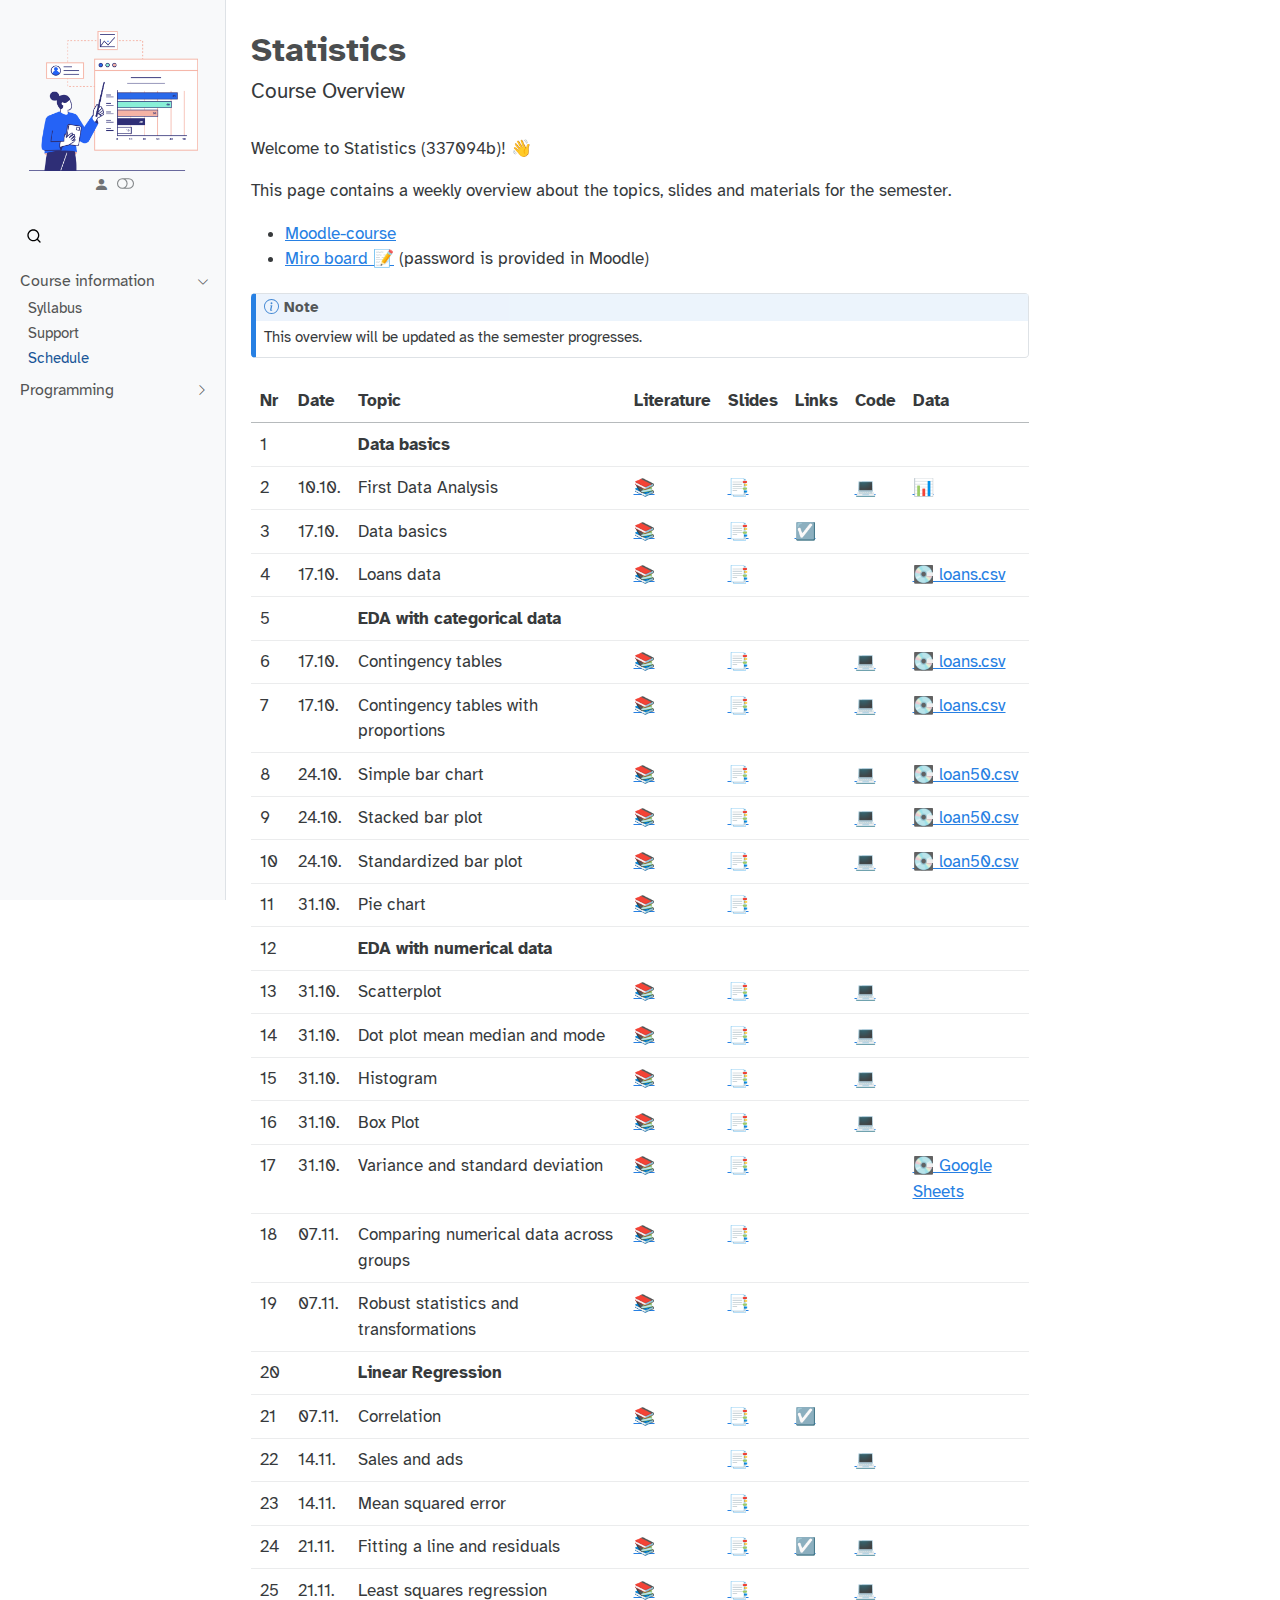
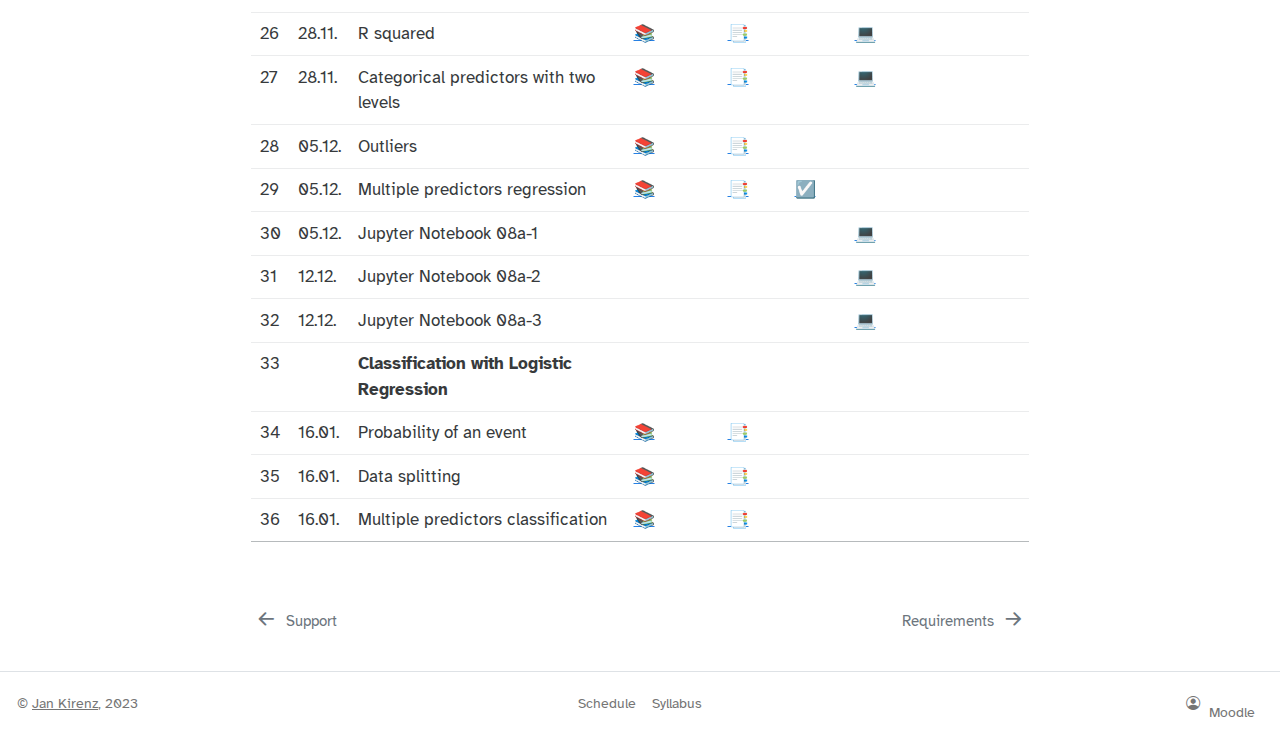
==== index.html @ 01ed4d34 "Built site for gh-pages" ====
<!DOCTYPE html>
<html xmlns="http://www.w3.org/1999/xhtml" lang="en" xml:lang="en"><head>

<meta charset="utf-8">
<meta name="generator" content="quarto-1.3.450">

<meta name="viewport" content="width=device-width, initial-scale=1.0, user-scalable=yes">


<title>Statistics</title>
<style>
code{white-space: pre-wrap;}
span.smallcaps{font-variant: small-caps;}
div.columns{display: flex; gap: min(4vw, 1.5em);}
div.column{flex: auto; overflow-x: auto;}
div.hanging-indent{margin-left: 1.5em; text-indent: -1.5em;}
ul.task-list{list-style: none;}
ul.task-list li input[type="checkbox"] {
  width: 0.8em;
  margin: 0 0.8em 0.2em -1em; /* quarto-specific, see https://github.com/quarto-dev/quarto-cli/issues/4556 */ 
  vertical-align: middle;
}
</style>


<script src="site_libs/quarto-nav/quarto-nav.js"></script>
<script src="site_libs/clipboard/clipboard.min.js"></script>
<script src="site_libs/quarto-search/autocomplete.umd.js"></script>
<script src="site_libs/quarto-search/fuse.min.js"></script>
<script src="site_libs/quarto-search/quarto-search.js"></script>
<meta name="quarto:offset" content="./">
<link href="./programming-requirements.html" rel="next">
<link href="./course-support.html" rel="prev">
<link href=".//images/logo.png" rel="icon" type="image/png">
<script src="site_libs/quarto-html/quarto.js"></script>
<script src="site_libs/quarto-html/popper.min.js"></script>
<script src="site_libs/quarto-html/tippy.umd.min.js"></script>
<script src="site_libs/quarto-html/anchor.min.js"></script>
<link href="site_libs/quarto-html/tippy.css" rel="stylesheet">
<link href="site_libs/quarto-html/quarto-syntax-highlighting.css" rel="stylesheet" class="quarto-color-scheme" id="quarto-text-highlighting-styles">
<link href="site_libs/quarto-html/quarto-syntax-highlighting-dark.css" rel="prefetch" class="quarto-color-scheme quarto-color-alternate" id="quarto-text-highlighting-styles">
<script src="site_libs/bootstrap/bootstrap.min.js"></script>
<link href="site_libs/bootstrap/bootstrap-icons.css" rel="stylesheet">
<link href="site_libs/bootstrap/bootstrap.min.css" rel="stylesheet" class="quarto-color-scheme" id="quarto-bootstrap" data-mode="light">
<link href="site_libs/bootstrap/bootstrap-dark.min.css" rel="prefetch" class="quarto-color-scheme quarto-color-alternate" id="quarto-bootstrap" data-mode="dark">
<script id="quarto-search-options" type="application/json">{
  "location": "sidebar",
  "copy-button": false,
  "collapse-after": 3,
  "panel-placement": "start",
  "type": "overlay",
  "limit": 20,
  "language": {
    "search-no-results-text": "No results",
    "search-matching-documents-text": "matching documents",
    "search-copy-link-title": "Copy link to search",
    "search-hide-matches-text": "Hide additional matches",
    "search-more-match-text": "more match in this document",
    "search-more-matches-text": "more matches in this document",
    "search-clear-button-title": "Clear",
    "search-detached-cancel-button-title": "Cancel",
    "search-submit-button-title": "Submit",
    "search-label": "Search"
  }
}</script>


<meta property="og:title" content="Statistics">
<meta property="og:description" content="Course Overview">
<meta property="og:site-name" content="Statistics">
</head>

<body class="nav-sidebar docked">

<div id="quarto-search-results"></div>
  <header id="quarto-header" class="headroom fixed-top">
  <nav class="quarto-secondary-nav">
    <div class="container-fluid d-flex">
      <button type="button" class="quarto-btn-toggle btn" data-bs-toggle="collapse" data-bs-target="#quarto-sidebar,#quarto-sidebar-glass" aria-controls="quarto-sidebar" aria-expanded="false" aria-label="Toggle sidebar navigation" onclick="if (window.quartoToggleHeadroom) { window.quartoToggleHeadroom(); }">
        <i class="bi bi-layout-text-sidebar-reverse"></i>
      </button>
      <nav class="quarto-page-breadcrumbs" aria-label="breadcrumb"><ol class="breadcrumb"><li class="breadcrumb-item"><a href="./course-syllabus.html">Course information</a></li><li class="breadcrumb-item"><a href="./index.html">Schedule</a></li></ol></nav>
      <a class="flex-grow-1" role="button" data-bs-toggle="collapse" data-bs-target="#quarto-sidebar,#quarto-sidebar-glass" aria-controls="quarto-sidebar" aria-expanded="false" aria-label="Toggle sidebar navigation" onclick="if (window.quartoToggleHeadroom) { window.quartoToggleHeadroom(); }">      
      </a>
      <button type="button" class="btn quarto-search-button" aria-label="" onclick="window.quartoOpenSearch();">
        <i class="bi bi-search"></i>
      </button>
    </div>
  </nav>
</header>
<!-- content -->
<div id="quarto-content" class="quarto-container page-columns page-rows-contents page-layout-article">
<!-- sidebar -->
  <nav id="quarto-sidebar" class="sidebar collapse collapse-horizontal sidebar-navigation docked overflow-auto">
    <div class="pt-lg-2 mt-2 text-center sidebar-header">
      <a href="./index.html" class="sidebar-logo-link">
      <img src="./images/logo.png" alt="" class="sidebar-logo py-0 d-lg-inline d-none">
      </a>
      <div class="sidebar-tools-main">
    <a href="https://moodle.hdm-stuttgart.de/course/view.php?id=2464" rel="" title="Moodle" class="quarto-navigation-tool px-1" aria-label="Moodle"><i class="bi bi-person-fill"></i></a>
  <a href="" class="quarto-color-scheme-toggle quarto-navigation-tool  px-1" onclick="window.quartoToggleColorScheme(); return false;" title="Toggle dark mode"><i class="bi"></i></a>
</div>
      </div>
        <div class="mt-2 flex-shrink-0 align-items-center">
        <div class="sidebar-search">
        <div id="quarto-search" class="" title="Search"></div>
        </div>
        </div>
    <div class="sidebar-menu-container"> 
    <ul class="list-unstyled mt-1">
        <li class="sidebar-item sidebar-item-section">
      <div class="sidebar-item-container"> 
            <a class="sidebar-item-text sidebar-link text-start" data-bs-toggle="collapse" data-bs-target="#quarto-sidebar-section-1" aria-expanded="true">
 <span class="menu-text">Course information</span></a>
          <a class="sidebar-item-toggle text-start" data-bs-toggle="collapse" data-bs-target="#quarto-sidebar-section-1" aria-expanded="true" aria-label="Toggle section">
            <i class="bi bi-chevron-right ms-2"></i>
          </a> 
      </div>
      <ul id="quarto-sidebar-section-1" class="collapse list-unstyled sidebar-section depth1 show">  
          <li class="sidebar-item">
  <div class="sidebar-item-container"> 
  <a href="./course-syllabus.html" class="sidebar-item-text sidebar-link">
 <span class="menu-text">Syllabus</span></a>
  </div>
</li>
          <li class="sidebar-item">
  <div class="sidebar-item-container"> 
  <a href="./course-support.html" class="sidebar-item-text sidebar-link">
 <span class="menu-text">Support</span></a>
  </div>
</li>
          <li class="sidebar-item">
  <div class="sidebar-item-container"> 
  <a href="./index.html" class="sidebar-item-text sidebar-link active">
 <span class="menu-text">Schedule</span></a>
  </div>
</li>
      </ul>
  </li>
        <li class="sidebar-item sidebar-item-section">
      <div class="sidebar-item-container"> 
            <a class="sidebar-item-text sidebar-link text-start collapsed" data-bs-toggle="collapse" data-bs-target="#quarto-sidebar-section-2" aria-expanded="false">
 <span class="menu-text">Programming</span></a>
          <a class="sidebar-item-toggle text-start collapsed" data-bs-toggle="collapse" data-bs-target="#quarto-sidebar-section-2" aria-expanded="false" aria-label="Toggle section">
            <i class="bi bi-chevron-right ms-2"></i>
          </a> 
      </div>
      <ul id="quarto-sidebar-section-2" class="collapse list-unstyled sidebar-section depth1 ">  
          <li class="sidebar-item">
  <div class="sidebar-item-container"> 
  <a href="./programming-requirements.html" class="sidebar-item-text sidebar-link">
 <span class="menu-text">Requirements</span></a>
  </div>
</li>
      </ul>
  </li>
    </ul>
    </div>
</nav>
<div id="quarto-sidebar-glass" data-bs-toggle="collapse" data-bs-target="#quarto-sidebar,#quarto-sidebar-glass"></div>
<!-- margin-sidebar -->
    <div id="quarto-margin-sidebar" class="sidebar margin-sidebar">
        
    </div>
<!-- main -->
<main class="content" id="quarto-document-content">

<header id="title-block-header" class="quarto-title-block default">
<div class="quarto-title">
<h1 class="title">Statistics</h1>
<p class="subtitle lead">Course Overview</p>
</div>



<div class="quarto-title-meta">

    
  
    
  </div>
  

</header>

<p>Welcome to Statistics (337094b)! 👋</p>
<p>This page contains a weekly overview about the topics, slides and materials for the semester.</p>
<ul>
<li><a href="https://moodle.hdm-stuttgart.de/course/view.php?id=2464#section-0">Moodle-course</a></li>
<li><a href="https://miro.com/app/board/uXjVNZs0T2Q=/">Miro board 📝</a> (password is provided in Moodle)</li>
</ul>
<div class="callout callout-style-default callout-note callout-titled">
<div class="callout-header d-flex align-content-center">
<div class="callout-icon-container">
<i class="callout-icon"></i>
</div>
<div class="callout-title-container flex-fill">
Note
</div>
</div>
<div class="callout-body-container callout-body">
<p>This overview will be updated as the semester progresses.</p>
</div>
</div>
<table class="table">
<thead>
<tr class="header">
<th>Nr</th>
<th>Date</th>
<th>Topic</th>
<th>Literature</th>
<th>Slides</th>
<th>Links</th>
<th>Code</th>
<th>Data</th>
</tr>
</thead>
<tbody>
<tr class="odd">
<td>1</td>
<td></td>
<td><strong>Data basics</strong></td>
<td></td>
<td></td>
<td></td>
<td></td>
<td></td>
</tr>
<tr class="even">
<td>2</td>
<td>10.10.</td>
<td>First Data Analysis</td>
<td><a href="https://openintro-ims.netlify.app/data-hello.html#case-study-stents-strokes">📚</a></td>
<td><a href="https://docs.google.com/presentation/d/1YXoCWZv37c3u_cMBc3o2_IG_atDlGdLhCwin_Rciwck/export/pdf">📑</a></td>
<td></td>
<td><a href="https://colab.research.google.com/github/kirenz/lab-ims/blob/main/ae/1_netflix.ipynb">💻</a></td>
<td><a href="https://docs.google.com/spreadsheets/d/1QO0UfC43YwJ0YIg5LWaYkVUX-qGh93wZZ6JLyHa3_bg/edit?usp=sharing">📊</a></td>
</tr>
<tr class="odd">
<td>3</td>
<td>17.10.</td>
<td>Data basics</td>
<td><a href="https://openintro-ims.netlify.app/data-hello.html#data-basics">📚</a></td>
<td><a href="https://docs.google.com/presentation/d/1IlR_HTTNE865xiT3GlXD5_RNZDMMtlbNKRftLXPPmsw/export/pdf">📑</a></td>
<td><a href="https://forms.gle/EJT7mcYgPi8drKgR9">☑️</a></td>
<td></td>
<td></td>
</tr>
<tr class="even">
<td>4</td>
<td>17.10.</td>
<td>Loans data</td>
<td><a href="https://openintro-ims.netlify.app/explore-categorical.html#explore-categorical">📚</a></td>
<td><a href="https://docs.google.com/presentation/d/1o0TVpTvndPA1J23CdTtEThYSekjudkGXuW9HiEA65yc/export/pdf">📑</a></td>
<td></td>
<td></td>
<td><a href="https://raw.githubusercontent.com/kirenz/datasets/master/loans.csv">💽 loans.csv</a></td>
</tr>
<tr class="odd">
<td>5</td>
<td></td>
<td><strong>EDA with categorical data</strong></td>
<td></td>
<td></td>
<td></td>
<td></td>
<td></td>
</tr>
<tr class="even">
<td>6</td>
<td>17.10.</td>
<td>Contingency tables</td>
<td><a href="https://openintro-ims.netlify.app/explore-categorical.html#contingency-tables-and-bar-plots">📚</a></td>
<td><a href="https://docs.google.com/presentation/d/1xIfx5wWjSi2ciGDo3OcYmjOYWzQZ5jWC-UwqioKKO6k/export/pdf">📑</a></td>
<td></td>
<td><a href="https://colab.research.google.com/github/kirenz/lab-altair/blob/main/ae/04-1-contingency-table.ipynb">💻</a></td>
<td><a href="https://raw.githubusercontent.com/kirenz/datasets/master/loans.csv">💽 loans.csv</a></td>
</tr>
<tr class="odd">
<td>7</td>
<td>17.10.</td>
<td>Contingency tables with proportions</td>
<td><a href="https://openintro-ims.netlify.app/explore-categorical.html#row-and-column-proportions">📚</a></td>
<td><a href="https://docs.google.com/presentation/d/1fY1jRrnluZg9MDei9hcdtCRmRXlUqCg6lonQVzkItPQ/export/pdf">📑</a></td>
<td></td>
<td><a href="https://colab.research.google.com/github/kirenz/lab-altair/blob/main/ae/04-3-row-column-proportions.ipynb">💻</a></td>
<td><a href="https://raw.githubusercontent.com/kirenz/datasets/master/loans.csv">💽 loans.csv</a></td>
</tr>
<tr class="even">
<td>8</td>
<td>24.10.</td>
<td>Simple bar chart</td>
<td><a href="https://openintro-ims.netlify.app/explore-categorical.html#contingency-tables-and-bar-plots">📚</a></td>
<td><a href="https://docs.google.com/presentation/d/1RpYvnIxE5QCK3-urCa76CHUvDqOKlFb7TdAn6XgYjew/export/pdf">📑</a></td>
<td></td>
<td><a href="https://colab.research.google.com/github/kirenz/lab-altair/blob/main/ae/04-1-bar-chart-altair.ipynb">💻</a></td>
<td><a href="https://raw.githubusercontent.com/kirenz/datasets/master/loan50.csv">💽 loan50.csv</a></td>
</tr>
<tr class="odd">
<td>9</td>
<td>24.10.</td>
<td>Stacked bar plot</td>
<td><a href="https://openintro-ims.netlify.app/explore-categorical.html#bar-plots-with-two-variables">📚</a></td>
<td><a href="https://docs.google.com/presentation/d/1TU5pqJqfgzcBRitDtSxjdRPhwl2TM9Rt3u3FHTPT020/export/pdf">📑</a></td>
<td></td>
<td><a href="https://colab.research.google.com/github/kirenz/lab-altair/blob/main/ae/04-2-stacked-bar-chart-altair.ipynb">💻</a></td>
<td><a href="https://raw.githubusercontent.com/kirenz/datasets/master/loan50.csv">💽 loan50.csv</a></td>
</tr>
<tr class="even">
<td>10</td>
<td>24.10.</td>
<td>Standardized bar plot</td>
<td><a href="https://openintro-ims.netlify.app/explore-categorical.html#bar-plots-with-two-variables">📚</a></td>
<td><a href="https://docs.google.com/presentation/d/1BV7XwkZLfTMe5acsDomL3pcSsNhatpswRa11XuzNuLQ/export/pdf">📑</a></td>
<td></td>
<td><a href="https://colab.research.google.com/github/kirenz/lab-altair/blob/main/ae/04-2-standardized-bar-chart-altair.ipynb">💻</a></td>
<td><a href="https://raw.githubusercontent.com/kirenz/datasets/master/loan50.csv">💽 loan50.csv</a></td>
</tr>
<tr class="odd">
<td>11</td>
<td>31.10.</td>
<td>Pie chart</td>
<td><a href="https://openintro-ims.netlify.app/explore-categorical.html#pie-charts">📚</a></td>
<td><a href="https://docs.google.com/presentation/d/1Ks3jugleTrpLHwI0CDcPl2P7Uvj5z-iR35iTKJeNGxY/export/pdf">📑</a></td>
<td></td>
<td></td>
<td></td>
</tr>
<tr class="even">
<td>12</td>
<td></td>
<td><strong>EDA with numerical data</strong></td>
<td></td>
<td></td>
<td></td>
<td></td>
<td></td>
</tr>
<tr class="odd">
<td>13</td>
<td>31.10.</td>
<td>Scatterplot</td>
<td><a href="https://openintro-ims.netlify.app/explore-numerical.html#scatterplots">📚</a></td>
<td><a href="https://docs.google.com/presentation/d/1K13NYtk-fXgIZCszUWkSN1FWqLPf8Ey8U7l9YZSQDtU/export/pdf">📑</a></td>
<td></td>
<td><a href="https://colab.research.google.com/github/kirenz/lab-altair/blob/main/ae/05-1-scatterplot-paired-data-altair.ipynb">💻</a></td>
<td></td>
</tr>
<tr class="even">
<td>14</td>
<td>31.10.</td>
<td>Dot plot mean median and mode</td>
<td><a href="https://openintro-ims.netlify.app/explore-numerical.html#dotplots">📚</a></td>
<td><a href="https://docs.google.com/presentation/d/1x0gxZ063LQOHHvvTdwP_086HPfl3Ul2PuzGDZFLXzI0/export/pdf">📑</a></td>
<td></td>
<td><a href="https://colab.research.google.com/github/kirenz/lab-altair/blob/main/ae/05-2-dot-plots-mean-altair.ipynb">💻</a></td>
<td></td>
</tr>
<tr class="odd">
<td>15</td>
<td>31.10.</td>
<td>Histogram</td>
<td><a href="https://openintro-ims.netlify.app/explore-numerical.html#histograms">📚</a></td>
<td><a href="https://docs.google.com/presentation/d/1tpbG5V28sIVdLuE_oIWzz59tRMRNL8baXu2xHzE4Hb4/export/pdf">📑</a></td>
<td></td>
<td><a href="https://colab.research.google.com/github/kirenz/lab-altair/blob/main/ae/05-3-histograms-altair.ipynb">💻</a></td>
<td></td>
</tr>
<tr class="even">
<td>16</td>
<td>31.10.</td>
<td>Box Plot</td>
<td><a href="https://openintro-ims.netlify.app/explore-numerical.html#boxplots">📚</a></td>
<td><a href="https://docs.google.com/presentation/d/1VqT9rAbE_1zfhLrWNiQRiOjiJ0-pSjN1T0DM_BMAl_A/export/pdf">📑</a></td>
<td></td>
<td><a href="https://colab.research.google.com/github/kirenz/lab-altair/blob/main/ae/05-5-box-plot-altair.ipynb">💻</a></td>
<td></td>
</tr>
<tr class="odd">
<td>17</td>
<td>31.10.</td>
<td>Variance and standard deviation</td>
<td><a href="https://openintro-ims.netlify.app/explore-numerical.html#histograms">📚</a></td>
<td><a href="https://docs.google.com/presentation/d/1bsu5VJyS1LMFM3N6oh66dQ-Qf3DWiqRMPvasIbRqpLU/export/pdf">📑</a></td>
<td></td>
<td></td>
<td><a href="https://docs.google.com/spreadsheets/d/1xXhRBbKjqlglrUUdRKWhwG5XiMKQsbGqOagLara3V0k/edit?usp=sharing">💽 Google Sheets</a></td>
</tr>
<tr class="even">
<td>18</td>
<td>07.11.</td>
<td>Comparing numerical data across groups</td>
<td><a href="https://openintro-ims.netlify.app/explore-categorical.html#comparing-numerical-data-across-groups">📚</a></td>
<td><a href="https://docs.google.com/presentation/d/1yWzxDmaSVwygOQoAuRdYLq_32lIe_utHlaOWW5f63jk/export/pdf">📑</a></td>
<td></td>
<td></td>
<td></td>
</tr>
<tr class="odd">
<td>19</td>
<td>07.11.</td>
<td>Robust statistics and transformations</td>
<td><a href="https://openintro-ims.netlify.app/explore-numerical.html#robust-statistics">📚</a></td>
<td><a href="https://docs.google.com/presentation/d/16Oy2-hXJgTd4IUjYSj6ZN0gBimS_Oe5OSpe7B6I91qg/export/pdf">📑</a></td>
<td></td>
<td></td>
<td></td>
</tr>
<tr class="even">
<td>20</td>
<td></td>
<td><strong>Linear Regression</strong></td>
<td></td>
<td></td>
<td></td>
<td></td>
<td></td>
</tr>
<tr class="odd">
<td>21</td>
<td>07.11.</td>
<td>Correlation</td>
<td><a href="https://openintro-ims.netlify.app/model-slr.html#describing-linear-relationships-with-correlation">📚</a></td>
<td><a href="https://docs.google.com/presentation/d/1JyvtQBRiUhjncLki3ozy4SvvgwRqS7Gmj_vUpFokzzo/export/pdf">📑</a></td>
<td><a href="https://forms.gle/5ntV6z8yHk8g4qgZ8">☑️</a></td>
<td></td>
<td></td>
</tr>
<tr class="even">
<td>22</td>
<td>14.11.</td>
<td>Sales and ads</td>
<td></td>
<td><a href="https://docs.google.com/presentation/d/1q9o_PycjwItr-5PxotZFFzkwdqvo8fVskv_Y0H1CbxE/export/pdf">📑</a></td>
<td></td>
<td><a href="https://github.com/kirenz/ae-models">💻</a></td>
<td></td>
</tr>
<tr class="odd">
<td>23</td>
<td>14.11.</td>
<td>Mean squared error</td>
<td></td>
<td><a href="https://docs.google.com/presentation/d/1DnX0RnGCguOE2elQJFrcu2efZp6hjre7fsTrAfBJQTA/export/pdf">📑</a></td>
<td></td>
<td></td>
<td></td>
</tr>
<tr class="even">
<td>24</td>
<td>21.11.</td>
<td>Fitting a line and residuals</td>
<td><a href="https://openintro-ims.netlify.app/model-slr.html#fit-line-res-cor">📚</a></td>
<td><a href="https://docs.google.com/presentation/d/18xWbx5rkptYfOaqzpfIc7RD-LC9Y-Wgs_7tz9Z2a2hg/export/pdf">📑</a></td>
<td><a href="https://forms.gle/JFMXzjByDRGZtbDx8">☑️</a></td>
<td><a href="https://colab.research.google.com/github/kirenz/lab-ims/blob/main/ims/07-1-fitting.ipynb">💻</a></td>
<td></td>
</tr>
<tr class="odd">
<td>25</td>
<td>21.11.</td>
<td>Least squares regression</td>
<td><a href="https://openintro-ims.netlify.app/model-slr.html#least-squares-regression">📚</a></td>
<td><a href="https://docs.google.com/presentation/d/1jreIuC0fOiVPHt6CUNYb-Kb4uKogCeftBZP5Zum6jSQ/export/pdf">📑</a></td>
<td></td>
<td><a href="https://colab.research.google.com/github/kirenz/lab-ims/blob/main/ims/07-3-least-squares.ipynb">💻</a></td>
<td></td>
</tr>
<tr class="even">
<td>26</td>
<td>28.11.</td>
<td>R squared</td>
<td><a href="https://openintro-ims.netlify.app/model-slr.html#r-squared">📚</a></td>
<td><a href="https://docs.google.com/presentation/d/1ZIijR7F877M9peDH2rhb3IO7dP6JGDd1ypz_C2pAyGI/export/pdf">📑</a></td>
<td></td>
<td><a href="https://colab.research.google.com/github/kirenz/lab-ims/blob/main/ims/07-4-strength-fit.ipynb">💻</a></td>
<td></td>
</tr>
<tr class="odd">
<td>27</td>
<td>28.11.</td>
<td>Categorical predictors with two levels</td>
<td><a href="https://openintro-ims.netlify.app/model-slr.html#categorical-predictor-two-levels">📚</a></td>
<td><a href="https://docs.google.com/presentation/d/1Ca1pslYtl_bsPgY00JMhseV4klnU81AWw6s5Y8a15PA/export/pdf">📑</a></td>
<td></td>
<td><a href="https://colab.research.google.com/github/kirenz/lab-ims/blob/main/ims/07-5-categorical.ipynb">💻</a></td>
<td></td>
</tr>
<tr class="even">
<td>28</td>
<td>05.12.</td>
<td>Outliers</td>
<td><a href="https://openintro-ims.netlify.app/model-slr.html#outliers-in-regression">📚</a></td>
<td><a href="https://docs.google.com/presentation/d/1UxbXpM0_BtZu9nAUczUopOOGT39hzn9Ucz0jOTYmM_Y/export/pdf">📑</a></td>
<td></td>
<td></td>
<td></td>
</tr>
<tr class="odd">
<td>29</td>
<td>05.12.</td>
<td>Multiple predictors regression</td>
<td><a href="https://openintro-ims.netlify.app/model-mlr.html#model-mlr">📚</a></td>
<td><a href="https://docs.google.com/presentation/d/1ijhtWW58Kx1-ltulPSc1dKotJrXS7ZTGi6RFCKOGStA/export/pdf">📑</a></td>
<td><a href="https://forms.gle/wHPHMvbTDczNaQD97">☑️</a></td>
<td></td>
<td></td>
</tr>
<tr class="even">
<td>30</td>
<td>05.12.</td>
<td>Jupyter Notebook 08a-1</td>
<td></td>
<td></td>
<td></td>
<td><a href="https://colab.research.google.com/github/kirenz/lab-ims/blob/main/ims/08a-1-multiple-c.ipynb">💻</a></td>
<td></td>
</tr>
<tr class="odd">
<td>31</td>
<td>12.12.</td>
<td>Jupyter Notebook 08a-2</td>
<td></td>
<td></td>
<td></td>
<td><a href="https://colab.research.google.com/github/kirenz/lab-ims/blob/main/ims/08a-2-multiple-c.ipynb">💻</a></td>
<td></td>
</tr>
<tr class="even">
<td>32</td>
<td>12.12.</td>
<td>Jupyter Notebook 08a-3</td>
<td></td>
<td></td>
<td></td>
<td><a href="https://colab.research.google.com/github/kirenz/lab-ims/blob/main/ims/08a-3-multiple-c.ipynb">💻</a></td>
<td></td>
</tr>
<tr class="odd">
<td>33</td>
<td></td>
<td><strong>Classification with Logistic Regression</strong></td>
<td></td>
<td></td>
<td></td>
<td></td>
<td></td>
</tr>
<tr class="even">
<td>34</td>
<td>16.01.</td>
<td>Probability of an event</td>
<td><a href="https://openintro-ims.netlify.app/model-logistic.html#modelingTheProbabilityOfAnEvent">📚</a></td>
<td><a href="https://docs.google.com/presentation/d/1VeNM1TK6XXquHEmVNNUmzXOvdgqDFGVilN310Z6JKeg/export/pdf">📑</a></td>
<td></td>
<td></td>
<td></td>
</tr>
<tr class="odd">
<td>35</td>
<td>16.01.</td>
<td>Data splitting</td>
<td><a href="NA">📚</a></td>
<td><a href="https://docs.google.com/presentation/d/16DAGzUTUzI_prncqDeZx2HhpNnM_xTOL_Na0xTaDeVk/export/pdf">📑</a></td>
<td></td>
<td></td>
<td></td>
</tr>
<tr class="even">
<td>36</td>
<td>16.01.</td>
<td>Multiple predictors classification</td>
<td><a href="https://openintro-ims.netlify.app/model-logistic.html#logistic-model-with-many-variables">📚</a></td>
<td><a href="https://docs.google.com/presentation/d/1P7G8i3JOXj8t8MR8cCzY2PRAuLA7f1Q9KJcMgeZYi-U/export/pdf">📑</a></td>
<td></td>
<td></td>
<td></td>
</tr>
</tbody>
</table>



</main> <!-- /main -->
<script id="quarto-html-after-body" type="application/javascript">
window.document.addEventListener("DOMContentLoaded", function (event) {
  const toggleBodyColorMode = (bsSheetEl) => {
    const mode = bsSheetEl.getAttribute("data-mode");
    const bodyEl = window.document.querySelector("body");
    if (mode === "dark") {
      bodyEl.classList.add("quarto-dark");
      bodyEl.classList.remove("quarto-light");
    } else {
      bodyEl.classList.add("quarto-light");
      bodyEl.classList.remove("quarto-dark");
    }
  }
  const toggleBodyColorPrimary = () => {
    const bsSheetEl = window.document.querySelector("link#quarto-bootstrap");
    if (bsSheetEl) {
      toggleBodyColorMode(bsSheetEl);
    }
  }
  toggleBodyColorPrimary();  
  const disableStylesheet = (stylesheets) => {
    for (let i=0; i < stylesheets.length; i++) {
      const stylesheet = stylesheets[i];
      stylesheet.rel = 'prefetch';
    }
  }
  const enableStylesheet = (stylesheets) => {
    for (let i=0; i < stylesheets.length; i++) {
      const stylesheet = stylesheets[i];
      stylesheet.rel = 'stylesheet';
    }
  }
  const manageTransitions = (selector, allowTransitions) => {
    const els = window.document.querySelectorAll(selector);
    for (let i=0; i < els.length; i++) {
      const el = els[i];
      if (allowTransitions) {
        el.classList.remove('notransition');
      } else {
        el.classList.add('notransition');
      }
    }
  }
  const toggleColorMode = (alternate) => {
    // Switch the stylesheets
    const alternateStylesheets = window.document.querySelectorAll('link.quarto-color-scheme.quarto-color-alternate');
    manageTransitions('#quarto-margin-sidebar .nav-link', false);
    if (alternate) {
      enableStylesheet(alternateStylesheets);
      for (const sheetNode of alternateStylesheets) {
        if (sheetNode.id === "quarto-bootstrap") {
          toggleBodyColorMode(sheetNode);
        }
      }
    } else {
      disableStylesheet(alternateStylesheets);
      toggleBodyColorPrimary();
    }
    manageTransitions('#quarto-margin-sidebar .nav-link', true);
    // Switch the toggles
    const toggles = window.document.querySelectorAll('.quarto-color-scheme-toggle');
    for (let i=0; i < toggles.length; i++) {
      const toggle = toggles[i];
      if (toggle) {
        if (alternate) {
          toggle.classList.add("alternate");     
        } else {
          toggle.classList.remove("alternate");
        }
      }
    }
    // Hack to workaround the fact that safari doesn't
    // properly recolor the scrollbar when toggling (#1455)
    if (navigator.userAgent.indexOf('Safari') > 0 && navigator.userAgent.indexOf('Chrome') == -1) {
      manageTransitions("body", false);
      window.scrollTo(0, 1);
      setTimeout(() => {
        window.scrollTo(0, 0);
        manageTransitions("body", true);
      }, 40);  
    }
  }
  const isFileUrl = () => { 
    return window.location.protocol === 'file:';
  }
  const hasAlternateSentinel = () => {  
    let styleSentinel = getColorSchemeSentinel();
    if (styleSentinel !== null) {
      return styleSentinel === "alternate";
    } else {
      return false;
    }
  }
  const setStyleSentinel = (alternate) => {
    const value = alternate ? "alternate" : "default";
    if (!isFileUrl()) {
      window.localStorage.setItem("quarto-color-scheme", value);
    } else {
      localAlternateSentinel = value;
    }
  }
  const getColorSchemeSentinel = () => {
    if (!isFileUrl()) {
      const storageValue = window.localStorage.getItem("quarto-color-scheme");
      return storageValue != null ? storageValue : localAlternateSentinel;
    } else {
      return localAlternateSentinel;
    }
  }
  let localAlternateSentinel = 'default';
  // Dark / light mode switch
  window.quartoToggleColorScheme = () => {
    // Read the current dark / light value 
    let toAlternate = !hasAlternateSentinel();
    toggleColorMode(toAlternate);
    setStyleSentinel(toAlternate);
  };
  // Ensure there is a toggle, if there isn't float one in the top right
  if (window.document.querySelector('.quarto-color-scheme-toggle') === null) {
    const a = window.document.createElement('a');
    a.classList.add('top-right');
    a.classList.add('quarto-color-scheme-toggle');
    a.href = "";
    a.onclick = function() { try { window.quartoToggleColorScheme(); } catch {} return false; };
    const i = window.document.createElement("i");
    i.classList.add('bi');
    a.appendChild(i);
    window.document.body.appendChild(a);
  }
  // Switch to dark mode if need be
  if (hasAlternateSentinel()) {
    toggleColorMode(true);
  } else {
    toggleColorMode(false);
  }
  const icon = "";
  const anchorJS = new window.AnchorJS();
  anchorJS.options = {
    placement: 'right',
    icon: icon
  };
  anchorJS.add('.anchored');
  const isCodeAnnotation = (el) => {
    for (const clz of el.classList) {
      if (clz.startsWith('code-annotation-')) {                     
        return true;
      }
    }
    return false;
  }
  const clipboard = new window.ClipboardJS('.code-copy-button', {
    text: function(trigger) {
      const codeEl = trigger.previousElementSibling.cloneNode(true);
      for (const childEl of codeEl.children) {
        if (isCodeAnnotation(childEl)) {
          childEl.remove();
        }
      }
      return codeEl.innerText;
    }
  });
  clipboard.on('success', function(e) {
    // button target
    const button = e.trigger;
    // don't keep focus
    button.blur();
    // flash "checked"
    button.classList.add('code-copy-button-checked');
    var currentTitle = button.getAttribute("title");
    button.setAttribute("title", "Copied!");
    let tooltip;
    if (window.bootstrap) {
      button.setAttribute("data-bs-toggle", "tooltip");
      button.setAttribute("data-bs-placement", "left");
      button.setAttribute("data-bs-title", "Copied!");
      tooltip = new bootstrap.Tooltip(button, 
        { trigger: "manual", 
          customClass: "code-copy-button-tooltip",
          offset: [0, -8]});
      tooltip.show();    
    }
    setTimeout(function() {
      if (tooltip) {
        tooltip.hide();
        button.removeAttribute("data-bs-title");
        button.removeAttribute("data-bs-toggle");
        button.removeAttribute("data-bs-placement");
      }
      button.setAttribute("title", currentTitle);
      button.classList.remove('code-copy-button-checked');
    }, 1000);
    // clear code selection
    e.clearSelection();
  });
  function tippyHover(el, contentFn) {
    const config = {
      allowHTML: true,
      content: contentFn,
      maxWidth: 500,
      delay: 100,
      arrow: false,
      appendTo: function(el) {
          return el.parentElement;
      },
      interactive: true,
      interactiveBorder: 10,
      theme: 'quarto',
      placement: 'bottom-start'
    };
    window.tippy(el, config); 
  }
  const noterefs = window.document.querySelectorAll('a[role="doc-noteref"]');
  for (var i=0; i<noterefs.length; i++) {
    const ref = noterefs[i];
    tippyHover(ref, function() {
      // use id or data attribute instead here
      let href = ref.getAttribute('data-footnote-href') || ref.getAttribute('href');
      try { href = new URL(href).hash; } catch {}
      const id = href.replace(/^#\/?/, "");
      const note = window.document.getElementById(id);
      return note.innerHTML;
    });
  }
      let selectedAnnoteEl;
      const selectorForAnnotation = ( cell, annotation) => {
        let cellAttr = 'data-code-cell="' + cell + '"';
        let lineAttr = 'data-code-annotation="' +  annotation + '"';
        const selector = 'span[' + cellAttr + '][' + lineAttr + ']';
        return selector;
      }
      const selectCodeLines = (annoteEl) => {
        const doc = window.document;
        const targetCell = annoteEl.getAttribute("data-target-cell");
        const targetAnnotation = annoteEl.getAttribute("data-target-annotation");
        const annoteSpan = window.document.querySelector(selectorForAnnotation(targetCell, targetAnnotation));
        const lines = annoteSpan.getAttribute("data-code-lines").split(",");
        const lineIds = lines.map((line) => {
          return targetCell + "-" + line;
        })
        let top = null;
        let height = null;
        let parent = null;
        if (lineIds.length > 0) {
            //compute the position of the single el (top and bottom and make a div)
            const el = window.document.getElementById(lineIds[0]);
            top = el.offsetTop;
            height = el.offsetHeight;
            parent = el.parentElement.parentElement;
          if (lineIds.length > 1) {
            const lastEl = window.document.getElementById(lineIds[lineIds.length - 1]);
            const bottom = lastEl.offsetTop + lastEl.offsetHeight;
            height = bottom - top;
          }
          if (top !== null && height !== null && parent !== null) {
            // cook up a div (if necessary) and position it 
            let div = window.document.getElementById("code-annotation-line-highlight");
            if (div === null) {
              div = window.document.createElement("div");
              div.setAttribute("id", "code-annotation-line-highlight");
              div.style.position = 'absolute';
              parent.appendChild(div);
            }
            div.style.top = top - 2 + "px";
            div.style.height = height + 4 + "px";
            let gutterDiv = window.document.getElementById("code-annotation-line-highlight-gutter");
            if (gutterDiv === null) {
              gutterDiv = window.document.createElement("div");
              gutterDiv.setAttribute("id", "code-annotation-line-highlight-gutter");
              gutterDiv.style.position = 'absolute';
              const codeCell = window.document.getElementById(targetCell);
              const gutter = codeCell.querySelector('.code-annotation-gutter');
              gutter.appendChild(gutterDiv);
            }
            gutterDiv.style.top = top - 2 + "px";
            gutterDiv.style.height = height + 4 + "px";
          }
          selectedAnnoteEl = annoteEl;
        }
      };
      const unselectCodeLines = () => {
        const elementsIds = ["code-annotation-line-highlight", "code-annotation-line-highlight-gutter"];
        elementsIds.forEach((elId) => {
          const div = window.document.getElementById(elId);
          if (div) {
            div.remove();
          }
        });
        selectedAnnoteEl = undefined;
      };
      // Attach click handler to the DT
      const annoteDls = window.document.querySelectorAll('dt[data-target-cell]');
      for (const annoteDlNode of annoteDls) {
        annoteDlNode.addEventListener('click', (event) => {
          const clickedEl = event.target;
          if (clickedEl !== selectedAnnoteEl) {
            unselectCodeLines();
            const activeEl = window.document.querySelector('dt[data-target-cell].code-annotation-active');
            if (activeEl) {
              activeEl.classList.remove('code-annotation-active');
            }
            selectCodeLines(clickedEl);
            clickedEl.classList.add('code-annotation-active');
          } else {
            // Unselect the line
            unselectCodeLines();
            clickedEl.classList.remove('code-annotation-active');
          }
        });
      }
  const findCites = (el) => {
    const parentEl = el.parentElement;
    if (parentEl) {
      const cites = parentEl.dataset.cites;
      if (cites) {
        return {
          el,
          cites: cites.split(' ')
        };
      } else {
        return findCites(el.parentElement)
      }
    } else {
      return undefined;
    }
  };
  var bibliorefs = window.document.querySelectorAll('a[role="doc-biblioref"]');
  for (var i=0; i<bibliorefs.length; i++) {
    const ref = bibliorefs[i];
    const citeInfo = findCites(ref);
    if (citeInfo) {
      tippyHover(citeInfo.el, function() {
        var popup = window.document.createElement('div');
        citeInfo.cites.forEach(function(cite) {
          var citeDiv = window.document.createElement('div');
          citeDiv.classList.add('hanging-indent');
          citeDiv.classList.add('csl-entry');
          var biblioDiv = window.document.getElementById('ref-' + cite);
          if (biblioDiv) {
            citeDiv.innerHTML = biblioDiv.innerHTML;
          }
          popup.appendChild(citeDiv);
        });
        return popup.innerHTML;
      });
    }
  }
});
</script>
<nav class="page-navigation">
  <div class="nav-page nav-page-previous">
      <a href="./course-support.html" class="pagination-link">
        <i class="bi bi-arrow-left-short"></i> <span class="nav-page-text">Support</span>
      </a>          
  </div>
  <div class="nav-page nav-page-next">
      <a href="./programming-requirements.html" class="pagination-link">
        <span class="nav-page-text">Requirements</span> <i class="bi bi-arrow-right-short"></i>
      </a>
  </div>
</nav>
</div> <!-- /content -->
<footer class="footer">
  <div class="nav-footer">
    <div class="nav-footer-left">© <a href="https://www.kirenz.com/">Jan Kirenz</a>, 2023</div>   
    <div class="nav-footer-center">
      <ul class="footer-items list-unstyled">
    <li class="nav-item">
    <a class="nav-link active" href="./index.html" aria-current="page">Schedule</a>
  </li>  
    <li class="nav-item">
    <a class="nav-link" href="./course-syllabus.html">Syllabus</a>
  </li>  
</ul>
    </div>
    <div class="nav-footer-right">
      <ul class="footer-items list-unstyled">
    <li class="nav-item compact">
      <i class="bi bi-person-circle" role="img">
</i> 
  </li>  
    <li class="nav-item">
    <a class="nav-link" href="https://moodle.hdm-stuttgart.de/login/index.php">Moodle</a>
  </li>  
</ul>
    </div>
  </div>
</footer>



</body></html>
---- site_libs/quarto-html/tippy.css ----
.tippy-box[data-animation=fade][data-state=hidden]{opacity:0}[data-tippy-root]{max-width:calc(100vw - 10px)}.tippy-box{position:relative;background-color:#333;color:#fff;border-radius:4px;font-size:14px;line-height:1.4;white-space:normal;outline:0;transition-property:transform,visibility,opacity}.tippy-box[data-placement^=top]>.tippy-arrow{bottom:0}.tippy-box[data-placement^=top]>.tippy-arrow:before{bottom:-7px;left:0;border-width:8px 8px 0;border-top-color:initial;transform-origin:center top}.tippy-box[data-placement^=bottom]>.tippy-arrow{top:0}.tippy-box[data-placement^=bottom]>.tippy-arrow:before{top:-7px;left:0;border-width:0 8px 8px;border-bottom-color:initial;transform-origin:center bottom}.tippy-box[data-placement^=left]>.tippy-arrow{right:0}.tippy-box[data-placement^=left]>.tippy-arrow:before{border-width:8px 0 8px 8px;border-left-color:initial;right:-7px;transform-origin:center left}.tippy-box[data-placement^=right]>.tippy-arrow{left:0}.tippy-box[data-placement^=right]>.tippy-arrow:before{left:-7px;border-width:8px 8px 8px 0;border-right-color:initial;transform-origin:center right}.tippy-box[data-inertia][data-state=visible]{transition-timing-function:cubic-bezier(.54,1.5,.38,1.11)}.tippy-arrow{width:16px;height:16px;color:#333}.tippy-arrow:before{content:"";position:absolute;border-color:transparent;border-style:solid}.tippy-content{position:relative;padding:5px 9px;z-index:1}
---- site_libs/quarto-html/quarto-syntax-highlighting.css ----
/* quarto syntax highlight colors */
:root {
  --quarto-hl-ot-color: #003B4F;
  --quarto-hl-at-color: #657422;
  --quarto-hl-ss-color: #20794D;
  --quarto-hl-an-color: #5E5E5E;
  --quarto-hl-fu-color: #4758AB;
  --quarto-hl-st-color: #20794D;
  --quarto-hl-cf-color: #003B4F;
  --quarto-hl-op-color: #5E5E5E;
  --quarto-hl-er-color: #AD0000;
  --quarto-hl-bn-color: #AD0000;
  --quarto-hl-al-color: #AD0000;
  --quarto-hl-va-color: #111111;
  --quarto-hl-bu-color: inherit;
  --quarto-hl-ex-color: inherit;
  --quarto-hl-pp-color: #AD0000;
  --quarto-hl-in-color: #5E5E5E;
  --quarto-hl-vs-color: #20794D;
  --quarto-hl-wa-color: #5E5E5E;
  --quarto-hl-do-color: #5E5E5E;
  --quarto-hl-im-color: #00769E;
  --quarto-hl-ch-color: #20794D;
  --quarto-hl-dt-color: #AD0000;
  --quarto-hl-fl-color: #AD0000;
  --quarto-hl-co-color: #5E5E5E;
  --quarto-hl-cv-color: #5E5E5E;
  --quarto-hl-cn-color: #8f5902;
  --quarto-hl-sc-color: #5E5E5E;
  --quarto-hl-dv-color: #AD0000;
  --quarto-hl-kw-color: #003B4F;
}

/* other quarto variables */
:root {
  --quarto-font-monospace: SFMono-Regular, Menlo, Monaco, Consolas, "Liberation Mono", "Courier New", monospace;
}

pre > code.sourceCode > span {
  color: #003B4F;
}

code span {
  color: #003B4F;
}

code.sourceCode > span {
  color: #003B4F;
}

div.sourceCode,
div.sourceCode pre.sourceCode {
  color: #003B4F;
}

code span.ot {
  color: #003B4F;
  font-style: inherit;
}

code span.at {
  color: #657422;
  font-style: inherit;
}

code span.ss {
  color: #20794D;
  font-style: inherit;
}

code span.an {
  color: #5E5E5E;
  font-style: inherit;
}

code span.fu {
  color: #4758AB;
  font-style: inherit;
}

code span.st {
  color: #20794D;
  font-style: inherit;
}

code span.cf {
  color: #003B4F;
  font-style: inherit;
}

code span.op {
  color: #5E5E5E;
  font-style: inherit;
}

code span.er {
  color: #AD0000;
  font-style: inherit;
}

code span.bn {
  color: #AD0000;
  font-style: inherit;
}

code span.al {
  color: #AD0000;
  font-style: inherit;
}

code span.va {
  color: #111111;
  font-style: inherit;
}

code span.bu {
  font-style: inherit;
}

code span.ex {
  font-style: inherit;
}

code span.pp {
  color: #AD0000;
  font-style: inherit;
}

code span.in {
  color: #5E5E5E;
  font-style: inherit;
}

code span.vs {
  color: #20794D;
  font-style: inherit;
}

code span.wa {
  color: #5E5E5E;
  font-style: italic;
}

code span.do {
  color: #5E5E5E;
  font-style: italic;
}

code span.im {
  color: #00769E;
  font-style: inherit;
}

code span.ch {
  color: #20794D;
  font-style: inherit;
}

code span.dt {
  color: #AD0000;
  font-style: inherit;
}

code span.fl {
  color: #AD0000;
  font-style: inherit;
}

code span.co {
  color: #5E5E5E;
  font-style: inherit;
}

code span.cv {
  color: #5E5E5E;
  font-style: italic;
}

code span.cn {
  color: #8f5902;
  font-style: inherit;
}

code span.sc {
  color: #5E5E5E;
  font-style: inherit;
}

code span.dv {
  color: #AD0000;
  font-style: inherit;
}

code span.kw {
  color: #003B4F;
  font-style: inherit;
}

.prevent-inlining {
  content: "</";
}

/*# sourceMappingURL=debc5d5d77c3f9108843748ff7464032.css.map */
---- site_libs/quarto-html/quarto-syntax-highlighting-dark.css ----
/* quarto syntax highlight colors */
:root {
  --quarto-hl-al-color: #f07178;
  --quarto-hl-an-color: #d4d0ab;
  --quarto-hl-at-color: #00e0e0;
  --quarto-hl-bn-color: #d4d0ab;
  --quarto-hl-bu-color: #abe338;
  --quarto-hl-ch-color: #abe338;
  --quarto-hl-co-color: #f8f8f2;
  --quarto-hl-cv-color: #ffd700;
  --quarto-hl-cn-color: #ffd700;
  --quarto-hl-cf-color: #ffa07a;
  --quarto-hl-dt-color: #ffa07a;
  --quarto-hl-dv-color: #d4d0ab;
  --quarto-hl-do-color: #f8f8f2;
  --quarto-hl-er-color: #f07178;
  --quarto-hl-ex-color: #00e0e0;
  --quarto-hl-fl-color: #d4d0ab;
  --quarto-hl-fu-color: #ffa07a;
  --quarto-hl-im-color: #abe338;
  --quarto-hl-in-color: #d4d0ab;
  --quarto-hl-kw-color: #ffa07a;
  --quarto-hl-op-color: #ffa07a;
  --quarto-hl-ot-color: #00e0e0;
  --quarto-hl-pp-color: #dcc6e0;
  --quarto-hl-re-color: #00e0e0;
  --quarto-hl-sc-color: #abe338;
  --quarto-hl-ss-color: #abe338;
  --quarto-hl-st-color: #abe338;
  --quarto-hl-va-color: #00e0e0;
  --quarto-hl-vs-color: #abe338;
  --quarto-hl-wa-color: #dcc6e0;
}

/* other quarto variables */
:root {
  --quarto-font-monospace: SFMono-Regular, Menlo, Monaco, Consolas, "Liberation Mono", "Courier New", monospace;
}

code span.al {
  background-color: #2a0f15;
  font-weight: bold;
  color: #f07178;
}

code span.an {
  color: #d4d0ab;
}

code span.at {
  color: #00e0e0;
}

code span.bn {
  color: #d4d0ab;
}

code span.bu {
  color: #abe338;
}

code span.ch {
  color: #abe338;
}

code span.co {
  font-style: italic;
  color: #f8f8f2;
}

code span.cv {
  color: #ffd700;
}

code span.cn {
  color: #ffd700;
}

code span.cf {
  font-weight: bold;
  color: #ffa07a;
}

code span.dt {
  color: #ffa07a;
}

code span.dv {
  color: #d4d0ab;
}

code span.do {
  color: #f8f8f2;
}

code span.er {
  color: #f07178;
  text-decoration: underline;
}

code span.ex {
  font-weight: bold;
  color: #00e0e0;
}

code span.fl {
  color: #d4d0ab;
}

code span.fu {
  color: #ffa07a;
}

code span.im {
  color: #abe338;
}

code span.in {
  color: #d4d0ab;
}

code span.kw {
  font-weight: bold;
  color: #ffa07a;
}

pre > code.sourceCode > span {
  color: #f8f8f2;
}

code span {
  color: #f8f8f2;
}

code.sourceCode > span {
  color: #f8f8f2;
}

div.sourceCode,
div.sourceCode pre.sourceCode {
  color: #f8f8f2;
}

code span.op {
  color: #ffa07a;
}

code span.ot {
  color: #00e0e0;
}

code span.pp {
  color: #dcc6e0;
}

code span.re {
  background-color: #f8f8f2;
  color: #00e0e0;
}

code span.sc {
  color: #abe338;
}

code span.ss {
  color: #abe338;
}

code span.st {
  color: #abe338;
}

code span.va {
  color: #00e0e0;
}

code span.vs {
  color: #abe338;
}

code span.wa {
  color: #dcc6e0;
}

.prevent-inlining {
  content: "</";
}

/*# sourceMappingURL=935a306eefa94366c21e1a970dddb765.css.map */
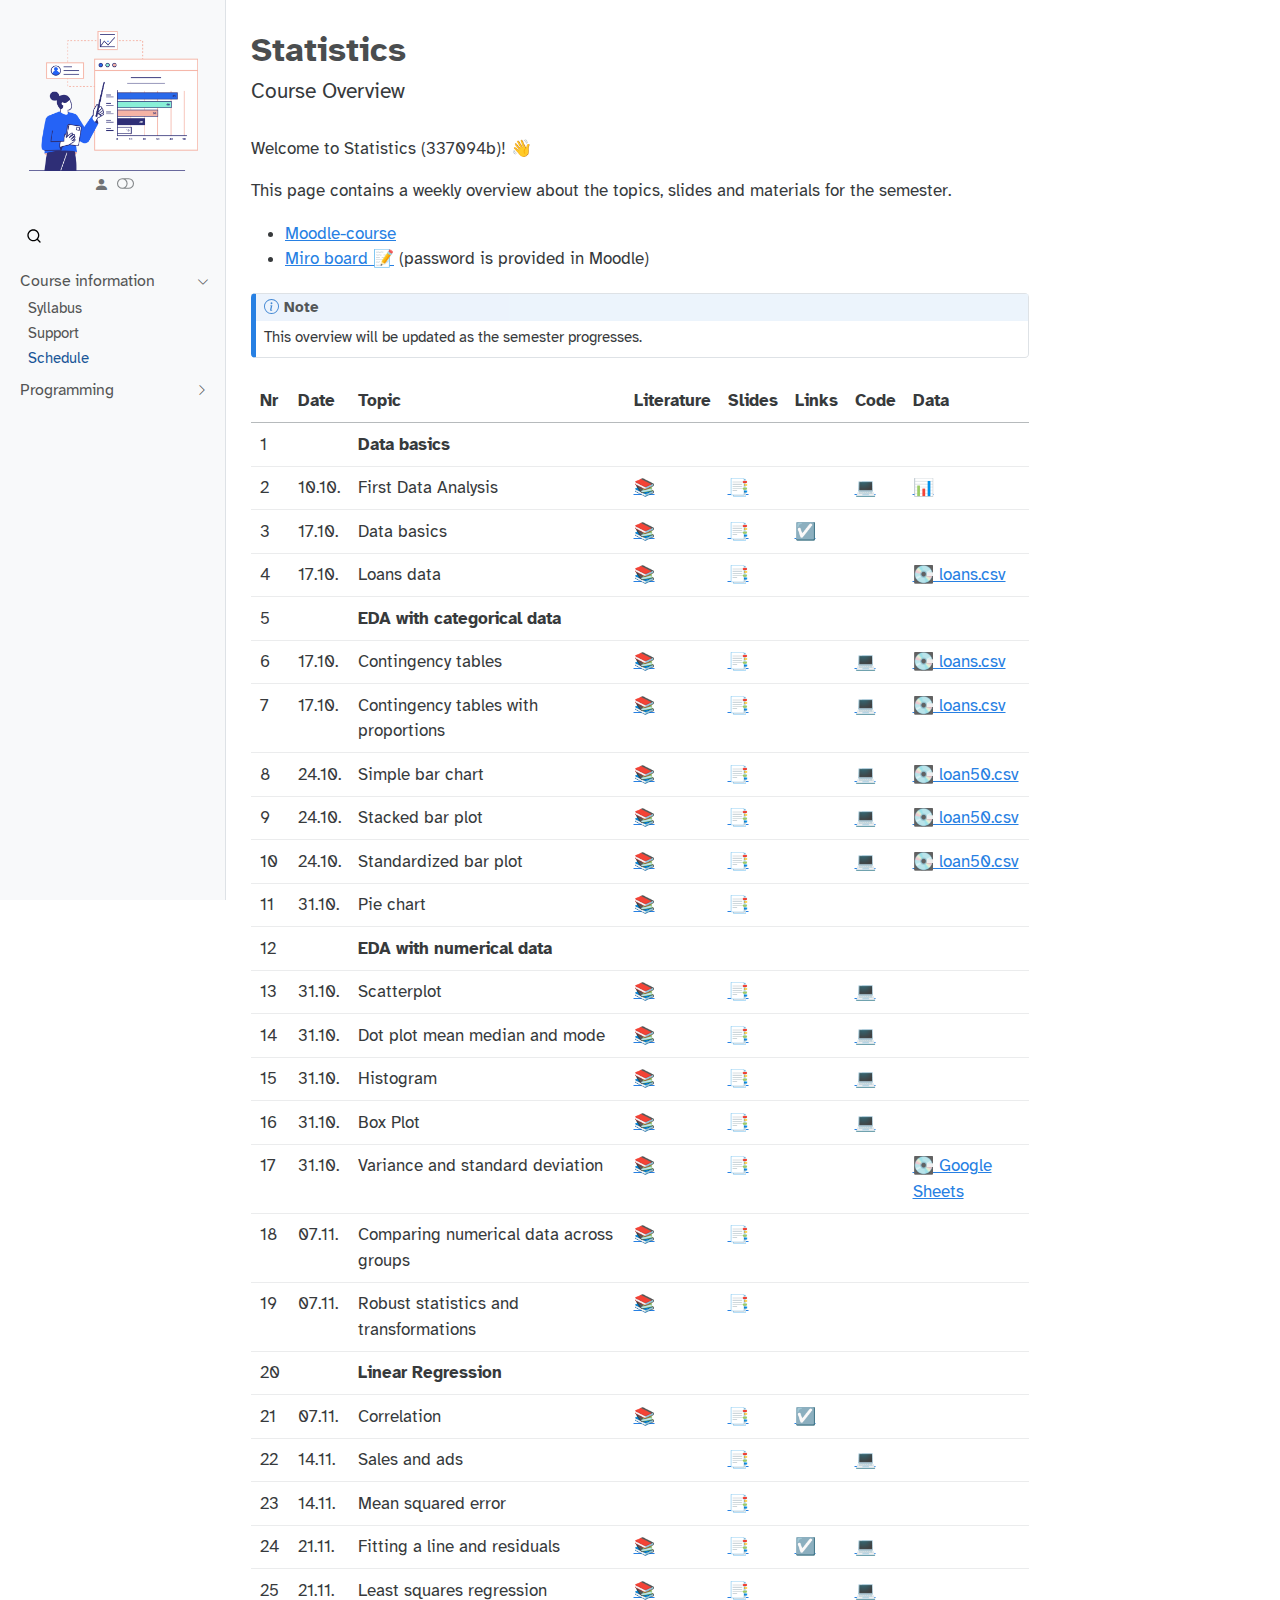
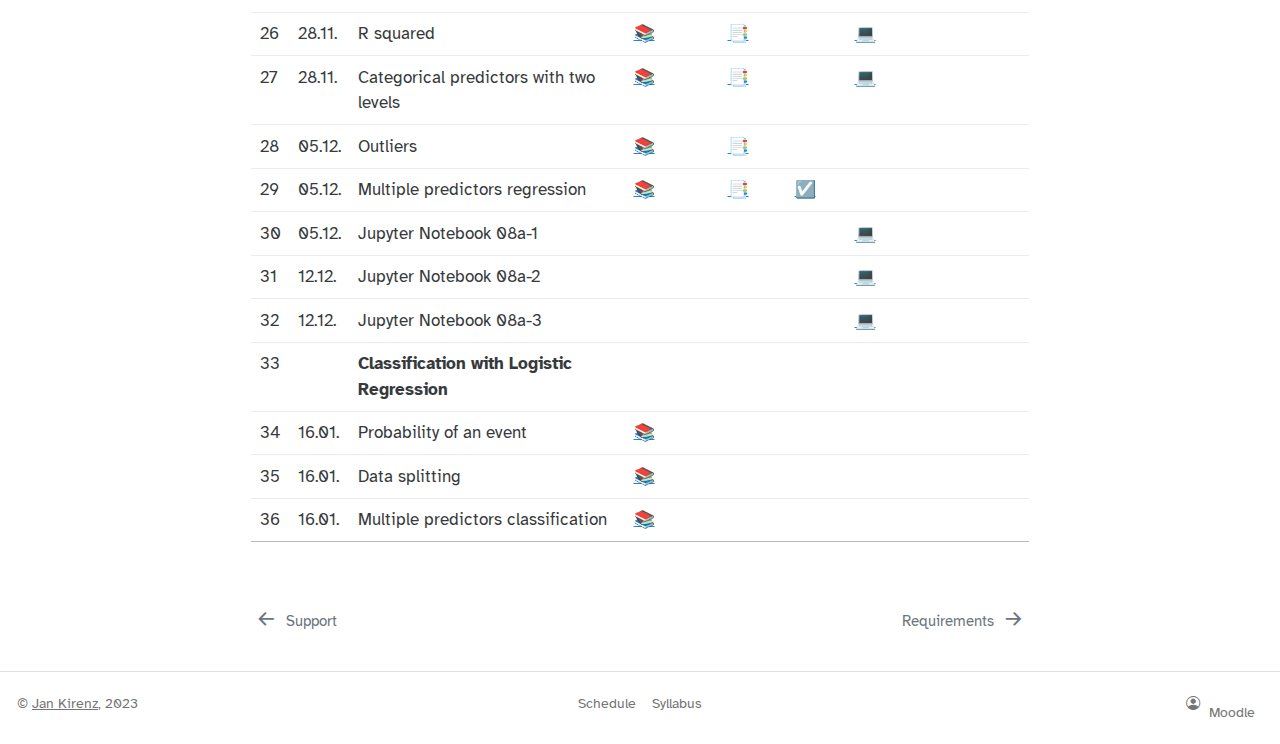
==== commit 6f645ddc: "Built site for gh-pages" ====
--- a/index.html
+++ b/index.html
@@ -551,7 +551,7 @@
 <td>16.01.</td>
 <td>Probability of an event</td>
 <td><a href="https://openintro-ims.netlify.app/model-logistic.html#modelingTheProbabilityOfAnEvent">📚</a></td>
-<td><a href="https://docs.google.com/presentation/d/1VeNM1TK6XXquHEmVNNUmzXOvdgqDFGVilN310Z6JKeg/export/pdf">📑</a></td>
+<td><!--    [📑](https://docs.google.com/presentation/d/1VeNM1TK6XXquHEmVNNUmzXOvdgqDFGVilN310Z6JKeg/export/pdf) --></td>
 <td></td>
 <td></td>
 <td></td>
@@ -561,7 +561,7 @@
 <td>16.01.</td>
 <td>Data splitting</td>
 <td><a href="NA">📚</a></td>
-<td><a href="https://docs.google.com/presentation/d/16DAGzUTUzI_prncqDeZx2HhpNnM_xTOL_Na0xTaDeVk/export/pdf">📑</a></td>
+<td><!--    [📑](https://docs.google.com/presentation/d/16DAGzUTUzI_prncqDeZx2HhpNnM_xTOL_Na0xTaDeVk/export/pdf) --></td>
 <td></td>
 <td></td>
 <td></td>
@@ -571,7 +571,7 @@
 <td>16.01.</td>
 <td>Multiple predictors classification</td>
 <td><a href="https://openintro-ims.netlify.app/model-logistic.html#logistic-model-with-many-variables">📚</a></td>
-<td><a href="https://docs.google.com/presentation/d/1P7G8i3JOXj8t8MR8cCzY2PRAuLA7f1Q9KJcMgeZYi-U/export/pdf">📑</a></td>
+<td><!--    [📑](https://docs.google.com/presentation/d/1P7G8i3JOXj8t8MR8cCzY2PRAuLA7f1Q9KJcMgeZYi-U/export/pdf) --></td>
 <td></td>
 <td></td>
 <td></td>
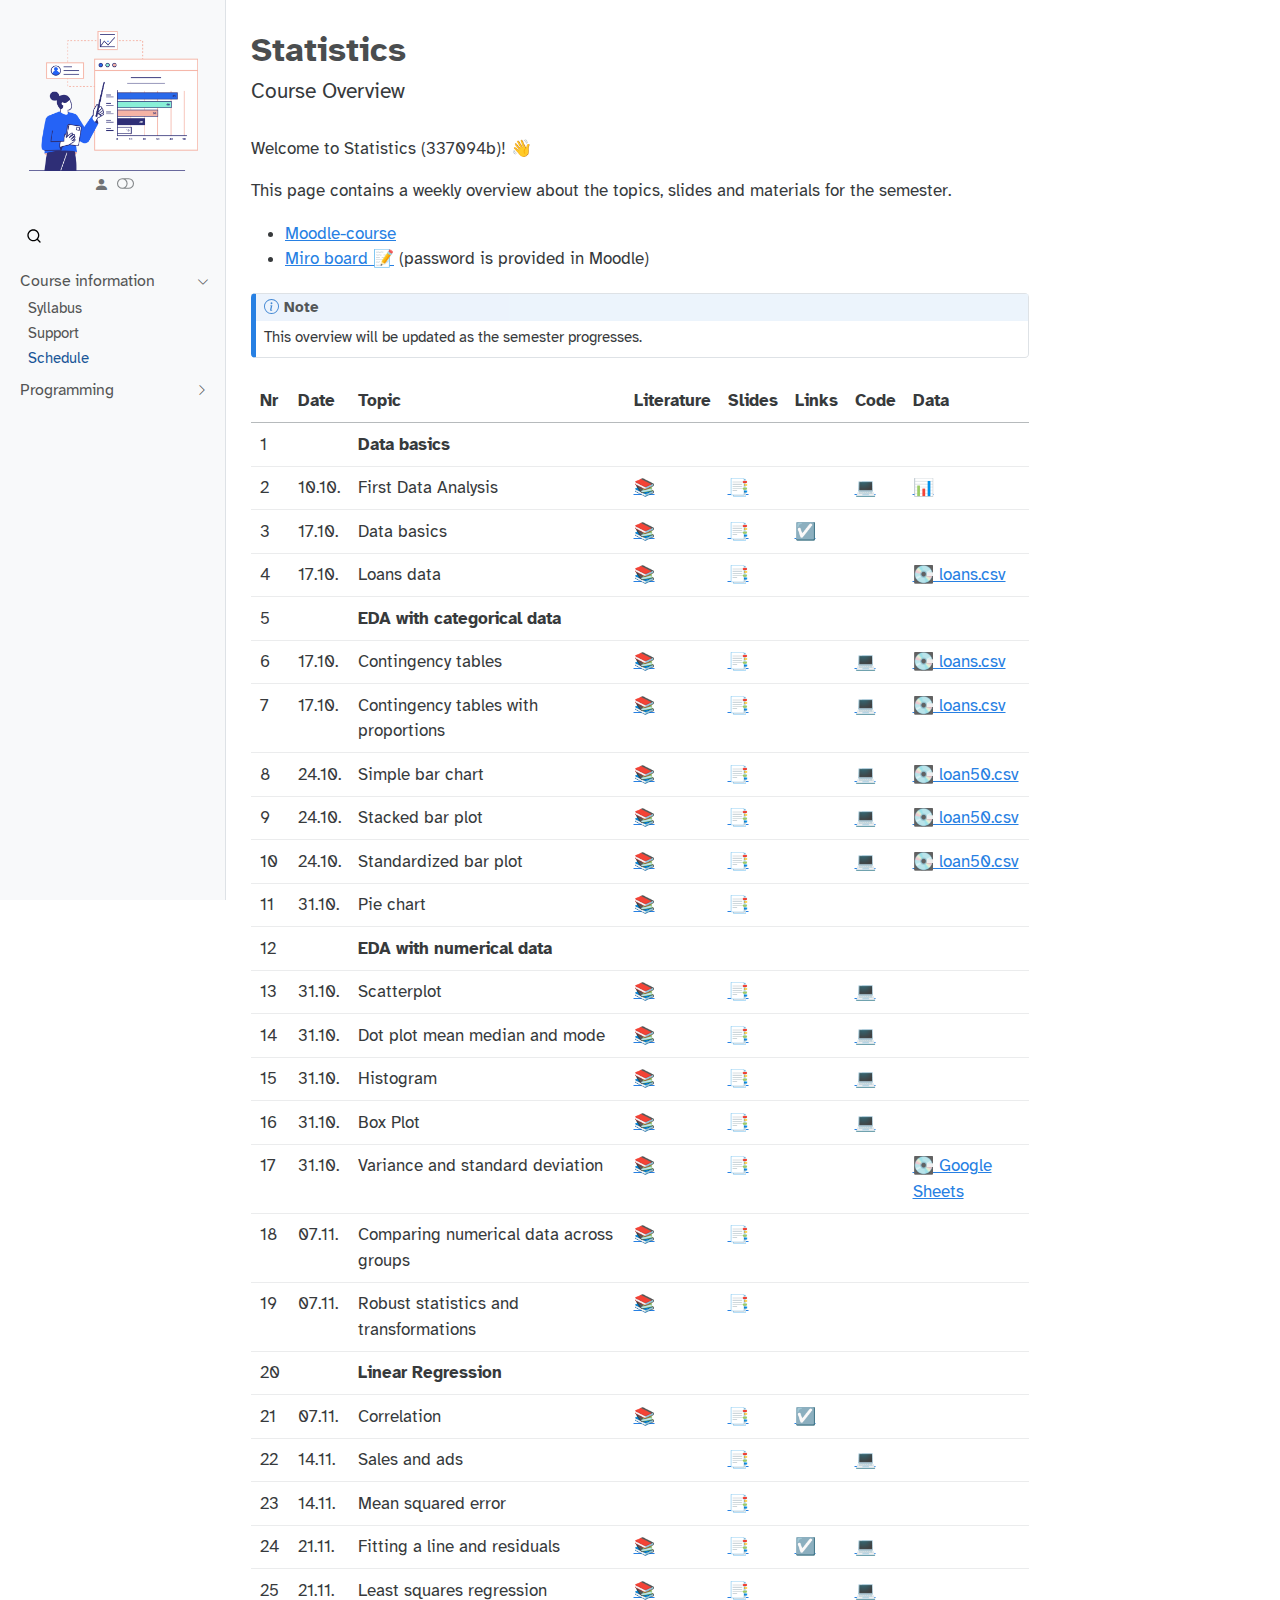
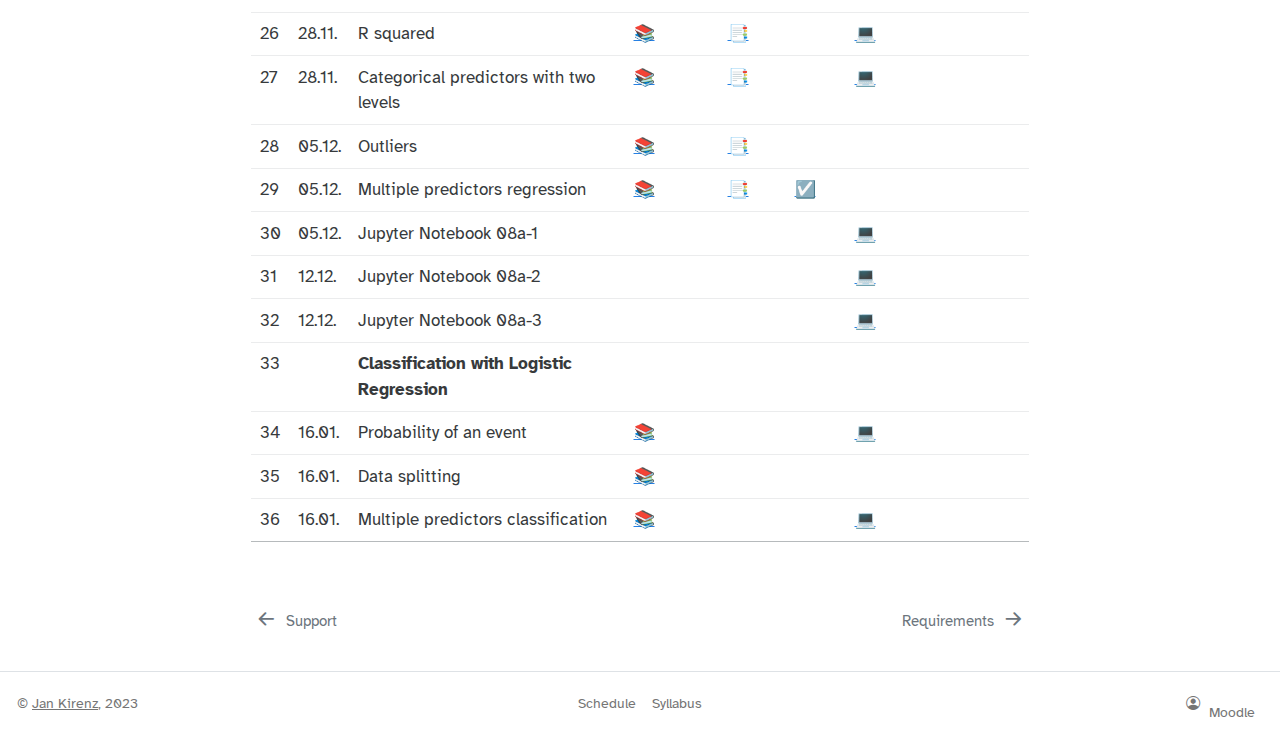
==== commit 4328a261: "Built site for gh-pages" ====
--- a/index.html
+++ b/index.html
@@ -553,7 +553,7 @@
 <td><a href="https://openintro-ims.netlify.app/model-logistic.html#modelingTheProbabilityOfAnEvent">📚</a></td>
 <td><!--    [📑](https://docs.google.com/presentation/d/1VeNM1TK6XXquHEmVNNUmzXOvdgqDFGVilN310Z6JKeg/export/pdf) --></td>
 <td></td>
-<td></td>
+<td><a href="https://colab.research.google.com/github/kirenz/lab-ims/blob/main/ims/09a-logistic-c.ipynb">💻</a></td>
 <td></td>
 </tr>
 <tr class="odd">
@@ -573,7 +573,7 @@
 <td><a href="https://openintro-ims.netlify.app/model-logistic.html#logistic-model-with-many-variables">📚</a></td>
 <td><!--    [📑](https://docs.google.com/presentation/d/1P7G8i3JOXj8t8MR8cCzY2PRAuLA7f1Q9KJcMgeZYi-U/export/pdf) --></td>
 <td></td>
-<td></td>
+<td><a href="https://colab.research.google.com/github/kirenz/lab-ims/blob/main/ims/09b-logistic-c.ipynb">💻</a></td>
 <td></td>
 </tr>
 </tbody>
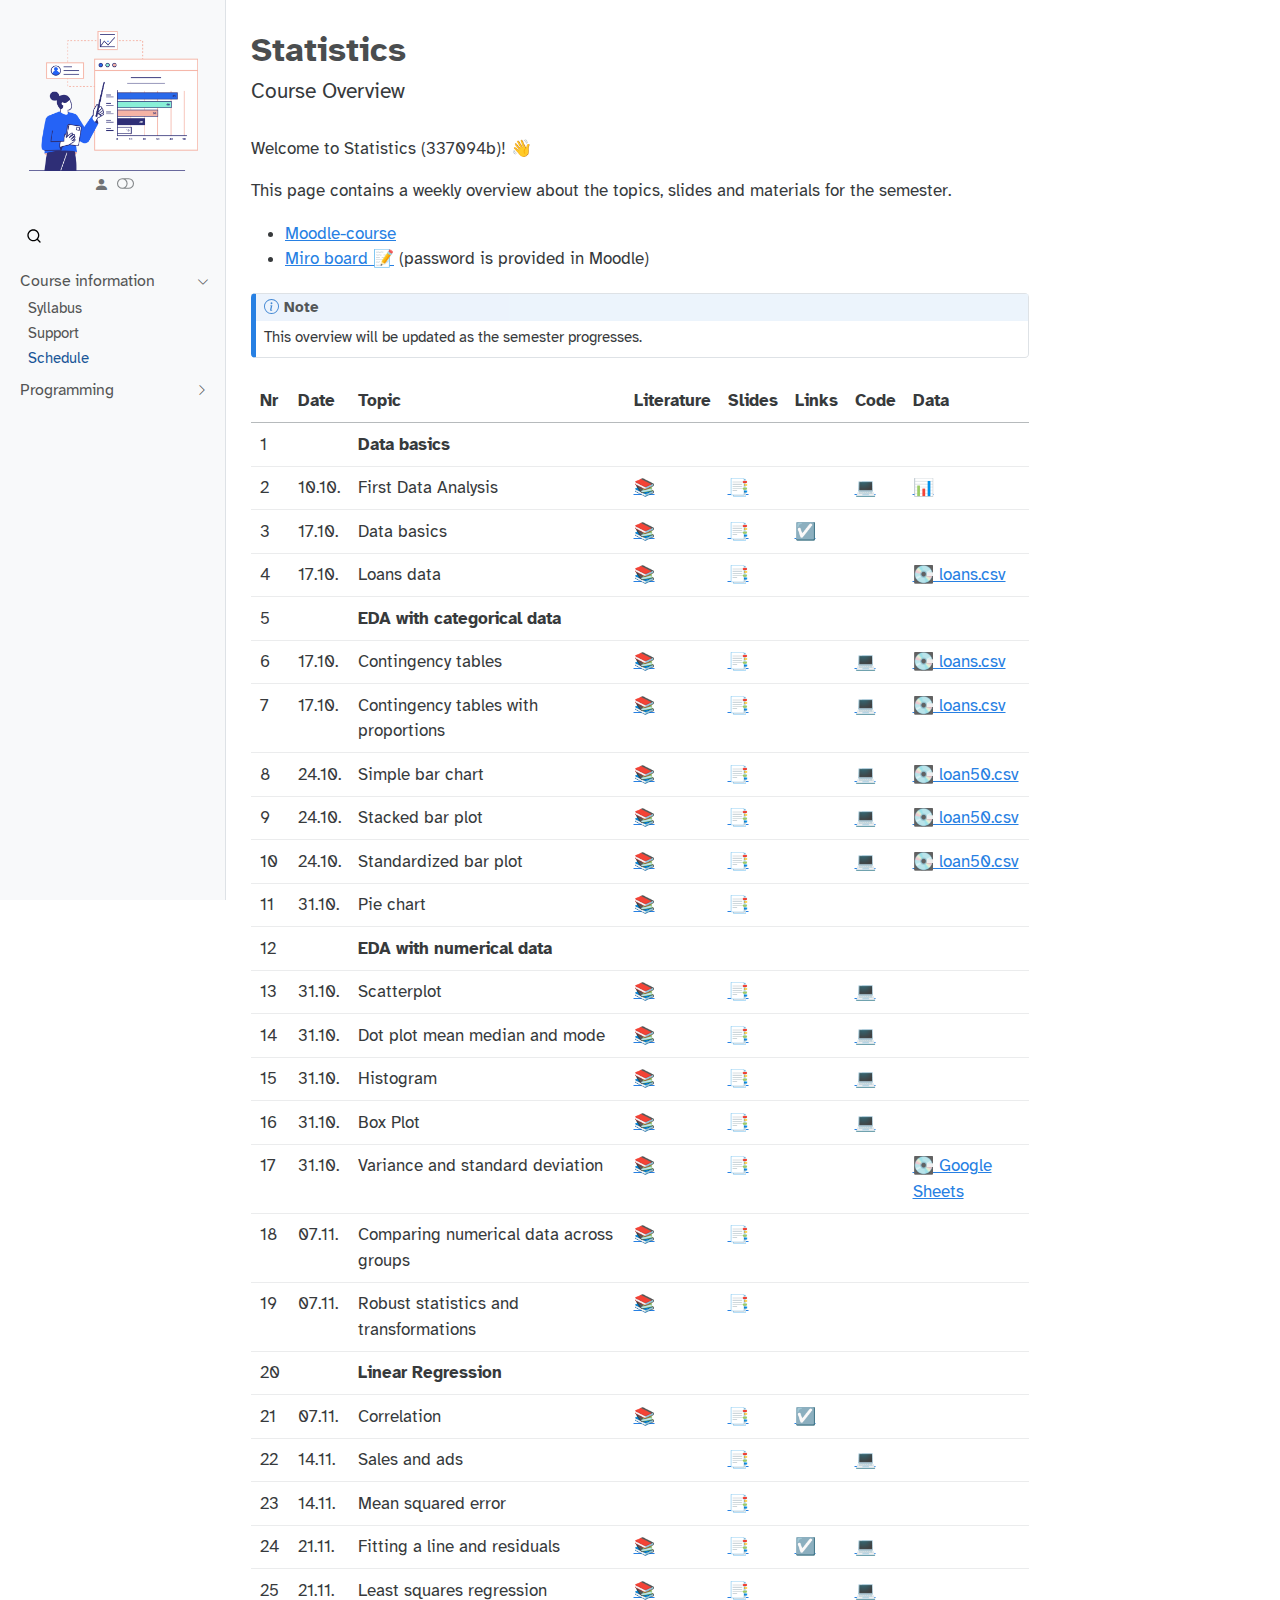
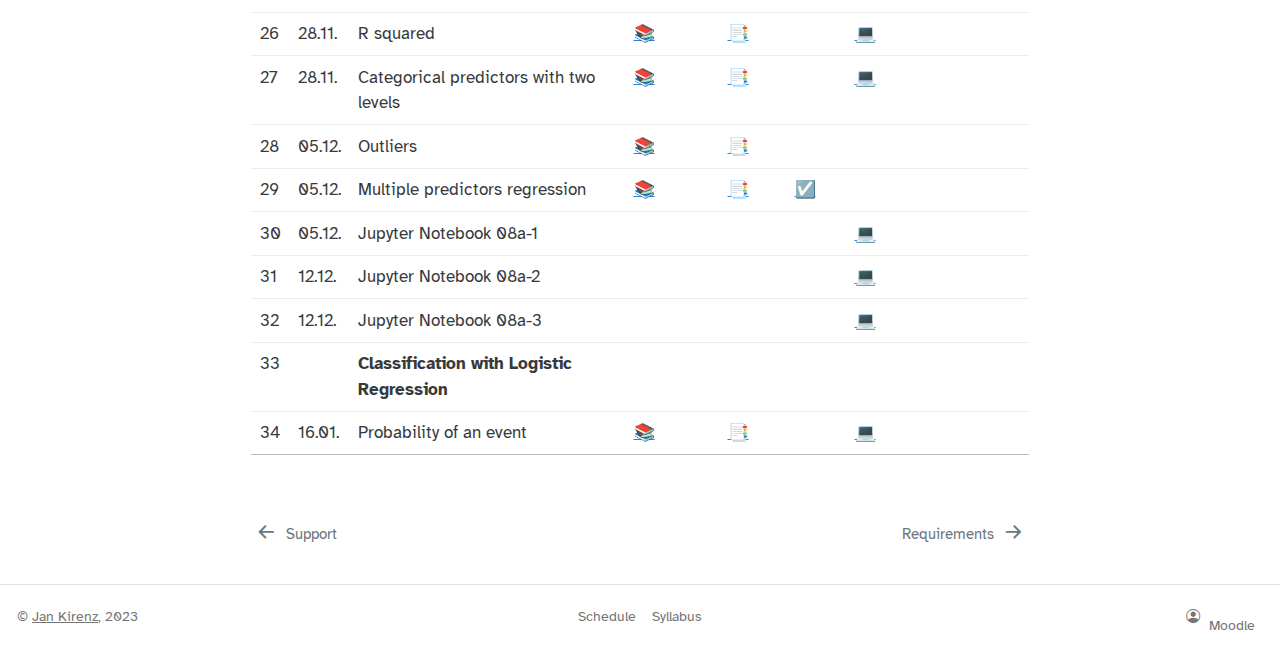
==== commit 35ee8e52: "Built site for gh-pages" ====
--- a/index.html
+++ b/index.html
@@ -551,29 +551,9 @@
 <td>16.01.</td>
 <td>Probability of an event</td>
 <td><a href="https://openintro-ims.netlify.app/model-logistic.html#modelingTheProbabilityOfAnEvent">📚</a></td>
-<td><!--    [📑](https://docs.google.com/presentation/d/1VeNM1TK6XXquHEmVNNUmzXOvdgqDFGVilN310Z6JKeg/export/pdf) --></td>
+<td><a href="https://docs.google.com/presentation/d/1VeNM1TK6XXquHEmVNNUmzXOvdgqDFGVilN310Z6JKeg/export/pdf">📑</a></td>
 <td></td>
 <td><a href="https://colab.research.google.com/github/kirenz/lab-ims/blob/main/ims/09a-logistic-c.ipynb">💻</a></td>
-<td></td>
-</tr>
-<tr class="odd">
-<td>35</td>
-<td>16.01.</td>
-<td>Data splitting</td>
-<td><a href="NA">📚</a></td>
-<td><!--    [📑](https://docs.google.com/presentation/d/16DAGzUTUzI_prncqDeZx2HhpNnM_xTOL_Na0xTaDeVk/export/pdf) --></td>
-<td></td>
-<td></td>
-<td></td>
-</tr>
-<tr class="even">
-<td>36</td>
-<td>16.01.</td>
-<td>Multiple predictors classification</td>
-<td><a href="https://openintro-ims.netlify.app/model-logistic.html#logistic-model-with-many-variables">📚</a></td>
-<td><!--    [📑](https://docs.google.com/presentation/d/1P7G8i3JOXj8t8MR8cCzY2PRAuLA7f1Q9KJcMgeZYi-U/export/pdf) --></td>
-<td></td>
-<td><a href="https://colab.research.google.com/github/kirenz/lab-ims/blob/main/ims/09b-logistic-c.ipynb">💻</a></td>
 <td></td>
 </tr>
 </tbody>
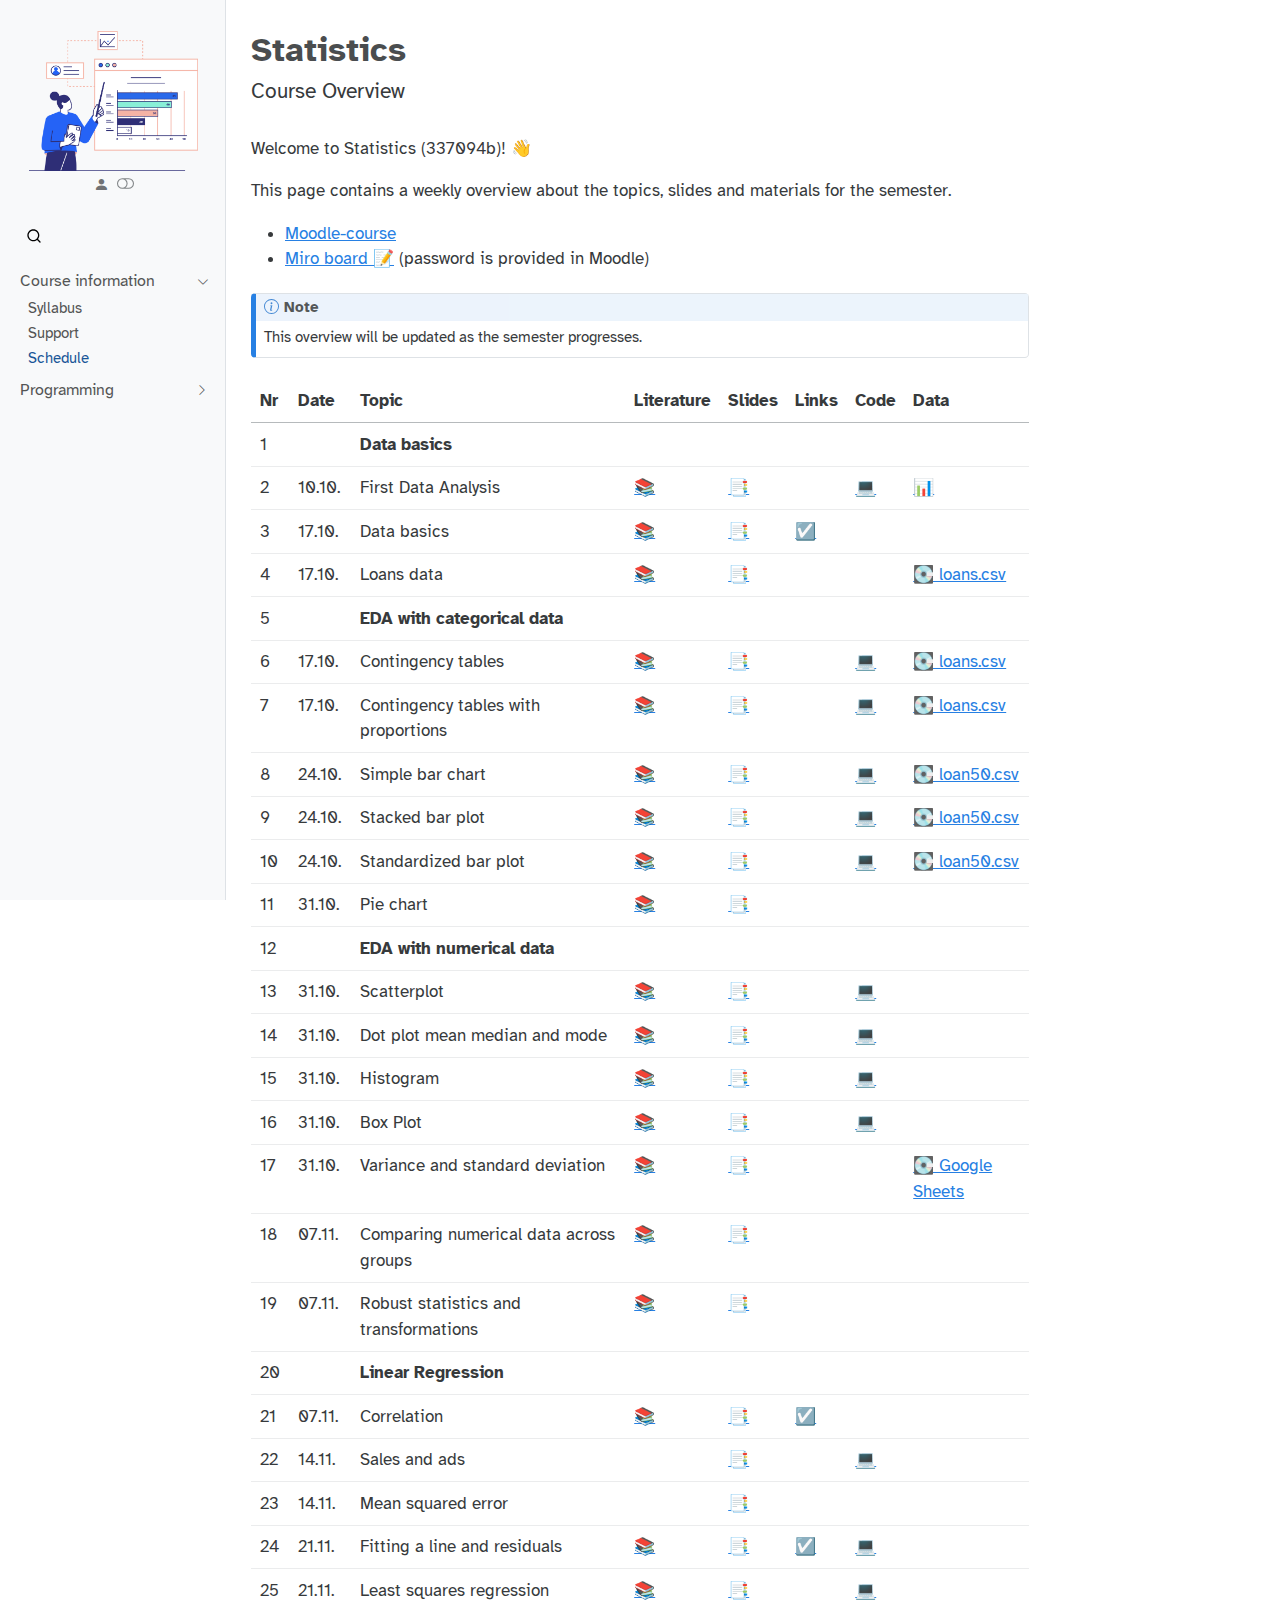
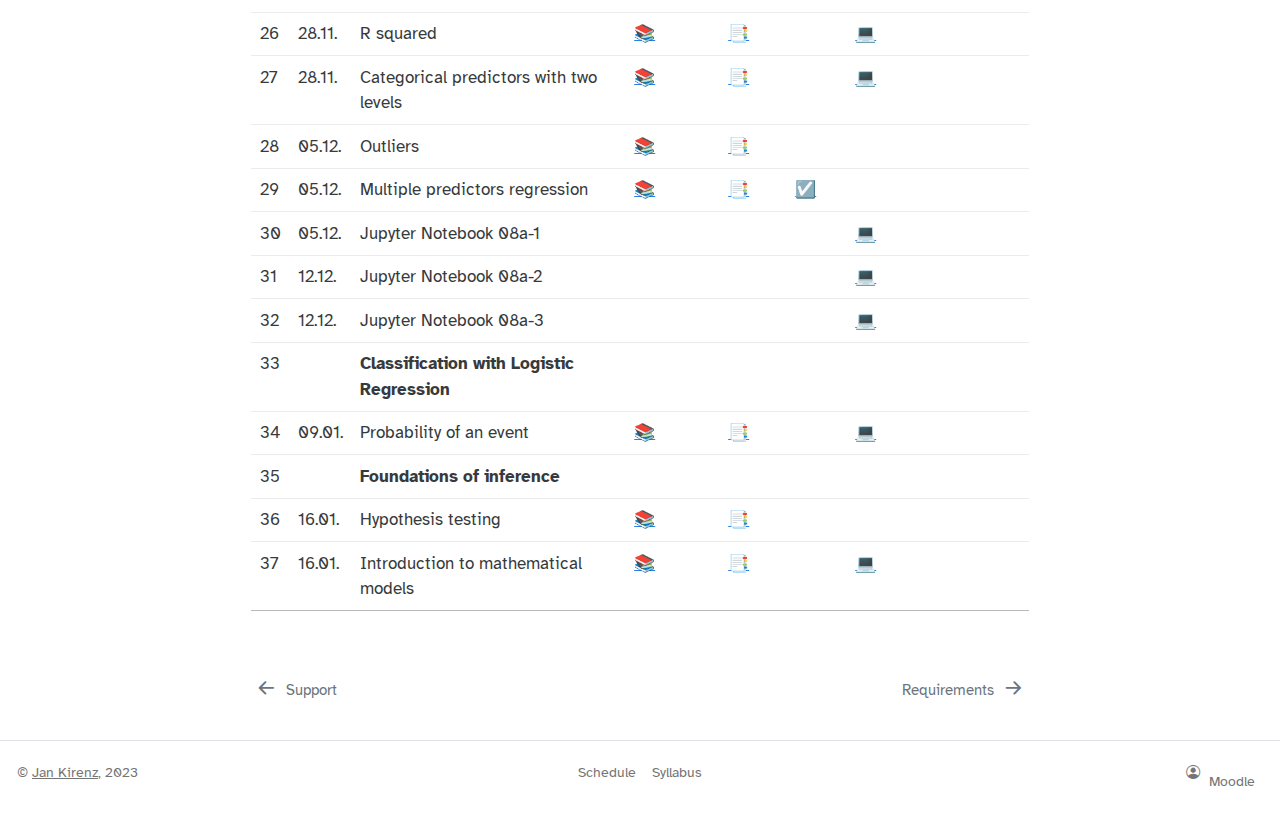
==== commit 0102e31d: "Built site for gh-pages" ====
--- a/index.html
+++ b/index.html
@@ -513,7 +513,7 @@
 <td></td>
 <td></td>
 <td></td>
-<td><a href="https://colab.research.google.com/github/kirenz/lab-ims/blob/main/ims/08a-1-multiple-c.ipynb">💻</a></td>
+<td><a href="https://colab.research.google.com/github/kirenz/lab-ims/blob/main/ims/08a-1-multiple.ipynb">💻</a></td>
 <td></td>
 </tr>
 <tr class="odd">
@@ -523,7 +523,7 @@
 <td></td>
 <td></td>
 <td></td>
-<td><a href="https://colab.research.google.com/github/kirenz/lab-ims/blob/main/ims/08a-2-multiple-c.ipynb">💻</a></td>
+<td><a href="https://colab.research.google.com/github/kirenz/lab-ims/blob/main/ims/08a-2-multiple.ipynb">💻</a></td>
 <td></td>
 </tr>
 <tr class="even">
@@ -533,7 +533,7 @@
 <td></td>
 <td></td>
 <td></td>
-<td><a href="https://colab.research.google.com/github/kirenz/lab-ims/blob/main/ims/08a-3-multiple-c.ipynb">💻</a></td>
+<td><a href="https://colab.research.google.com/github/kirenz/lab-ims/blob/main/ims/08a-3-multiple.ipynb">💻</a></td>
 <td></td>
 </tr>
 <tr class="odd">
@@ -548,12 +548,42 @@
 </tr>
 <tr class="even">
 <td>34</td>
-<td>16.01.</td>
+<td>09.01.</td>
 <td>Probability of an event</td>
 <td><a href="https://openintro-ims.netlify.app/model-logistic.html#modelingTheProbabilityOfAnEvent">📚</a></td>
 <td><a href="https://docs.google.com/presentation/d/1VeNM1TK6XXquHEmVNNUmzXOvdgqDFGVilN310Z6JKeg/export/pdf">📑</a></td>
 <td></td>
-<td><a href="https://colab.research.google.com/github/kirenz/lab-ims/blob/main/ims/09a-logistic-c.ipynb">💻</a></td>
+<td><a href="https://colab.research.google.com/github/kirenz/lab-ims/blob/main/ims/09a-logistic.ipynb">💻</a></td>
+<td></td>
+</tr>
+<tr class="odd">
+<td>35</td>
+<td></td>
+<td><strong>Foundations of inference</strong></td>
+<td></td>
+<td></td>
+<td></td>
+<td></td>
+<td></td>
+</tr>
+<tr class="even">
+<td>36</td>
+<td>16.01.</td>
+<td>Hypothesis testing</td>
+<td><a href="https://openintro-ims.netlify.app/foundations-randomization.html">📚</a></td>
+<td><a href="https://docs.google.com/presentation/d/1dhTaUlY3rjhBhUcTSL3Pf708DT3jCDQtrnlflACI1a8/export/pdf">📑</a></td>
+<td></td>
+<td></td>
+<td></td>
+</tr>
+<tr class="odd">
+<td>37</td>
+<td>16.01.</td>
+<td>Introduction to mathematical models</td>
+<td><a href="https://openintro-ims.netlify.app/foundations-mathematical.html">📚</a></td>
+<td><a href="https://docs.google.com/presentation/d/16CnOWEpi1E7ThpWlEJ4CaSNFmqRfFM322lUXXwFmKeQ/export/pdf">📑</a></td>
+<td></td>
+<td><a href="https://colab.research.google.com/github/kirenz/lab-ims/blob/main/ims/13a-mathematical-c.ipynb">💻</a></td>
 <td></td>
 </tr>
 </tbody>
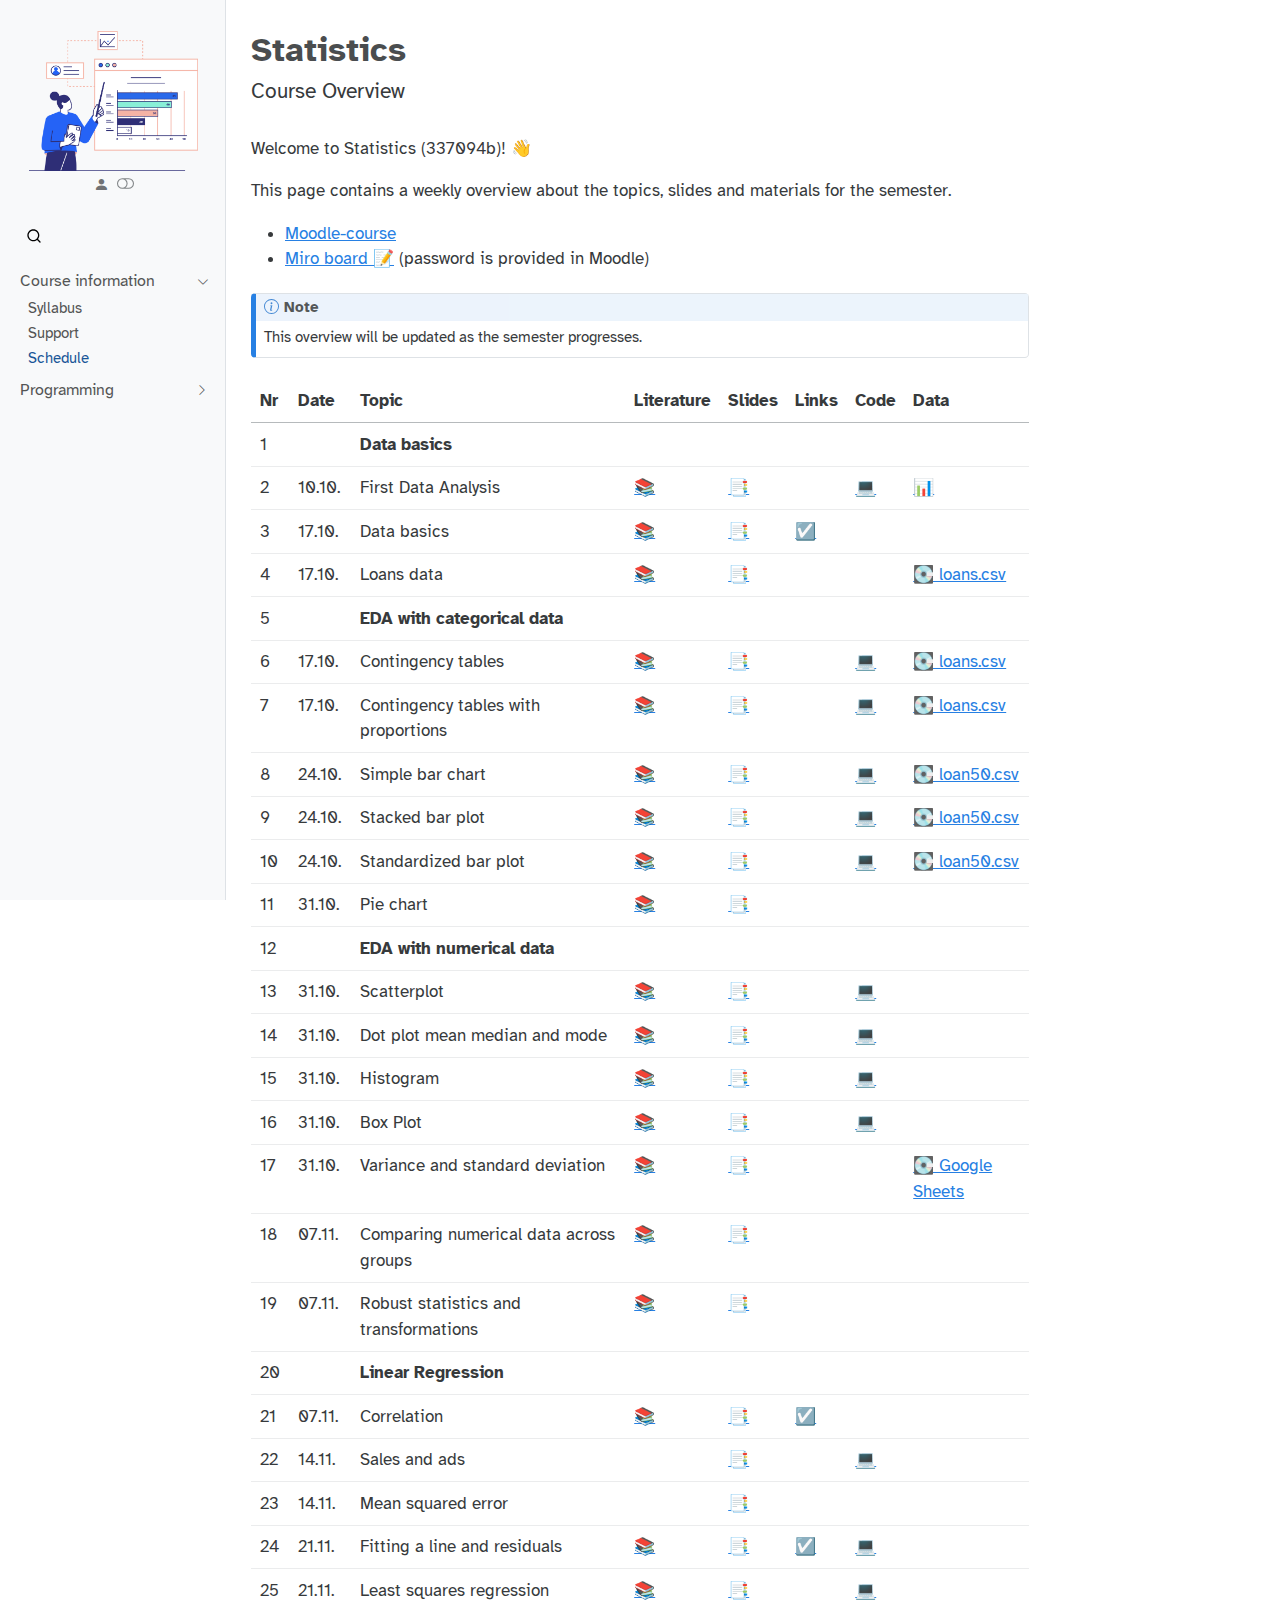
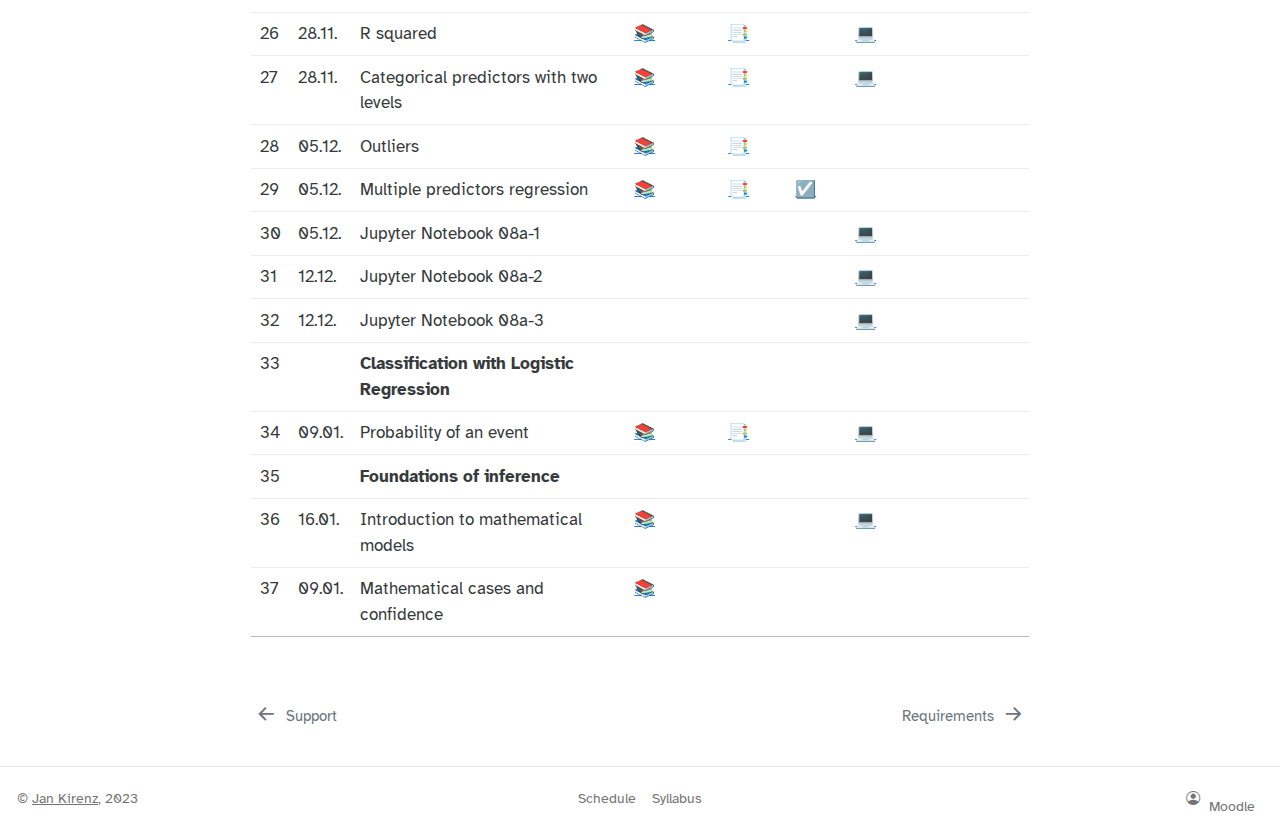
==== commit ea11ff40: "Built site for gh-pages" ====
--- a/index.html
+++ b/index.html
@@ -569,21 +569,21 @@
 <tr class="even">
 <td>36</td>
 <td>16.01.</td>
-<td>Hypothesis testing</td>
-<td><a href="https://openintro-ims.netlify.app/foundations-randomization.html">📚</a></td>
-<td><a href="https://docs.google.com/presentation/d/1dhTaUlY3rjhBhUcTSL3Pf708DT3jCDQtrnlflACI1a8/export/pdf">📑</a></td>
-<td></td>
-<td></td>
-<td></td>
-</tr>
-<tr class="odd">
-<td>37</td>
-<td>16.01.</td>
 <td>Introduction to mathematical models</td>
 <td><a href="https://openintro-ims.netlify.app/foundations-mathematical.html">📚</a></td>
-<td><a href="https://docs.google.com/presentation/d/16CnOWEpi1E7ThpWlEJ4CaSNFmqRfFM322lUXXwFmKeQ/export/pdf">📑</a></td>
+<td><!--    [📑](https://docs.google.com/presentation/d/16CnOWEpi1E7ThpWlEJ4CaSNFmqRfFM322lUXXwFmKeQ/export/pdf) --></td>
 <td></td>
 <td><a href="https://colab.research.google.com/github/kirenz/lab-ims/blob/main/ims/13a-mathematical-c.ipynb">💻</a></td>
+<td></td>
+</tr>
+<tr class="odd">
+<td>37</td>
+<td>09.01.</td>
+<td>Mathematical cases and confidence</td>
+<td><a href="https://openintro-ims.netlify.app/foundations-mathematical.html#caseopp">📚</a></td>
+<td><!--    [📑](https://docs.google.com/presentation/d/1q-m2yp2zFZW3plabPVkDbUQxypoiUujbk4rmA4K_kHw/export/pdf) --></td>
+<td></td>
+<td></td>
 <td></td>
 </tr>
 </tbody>
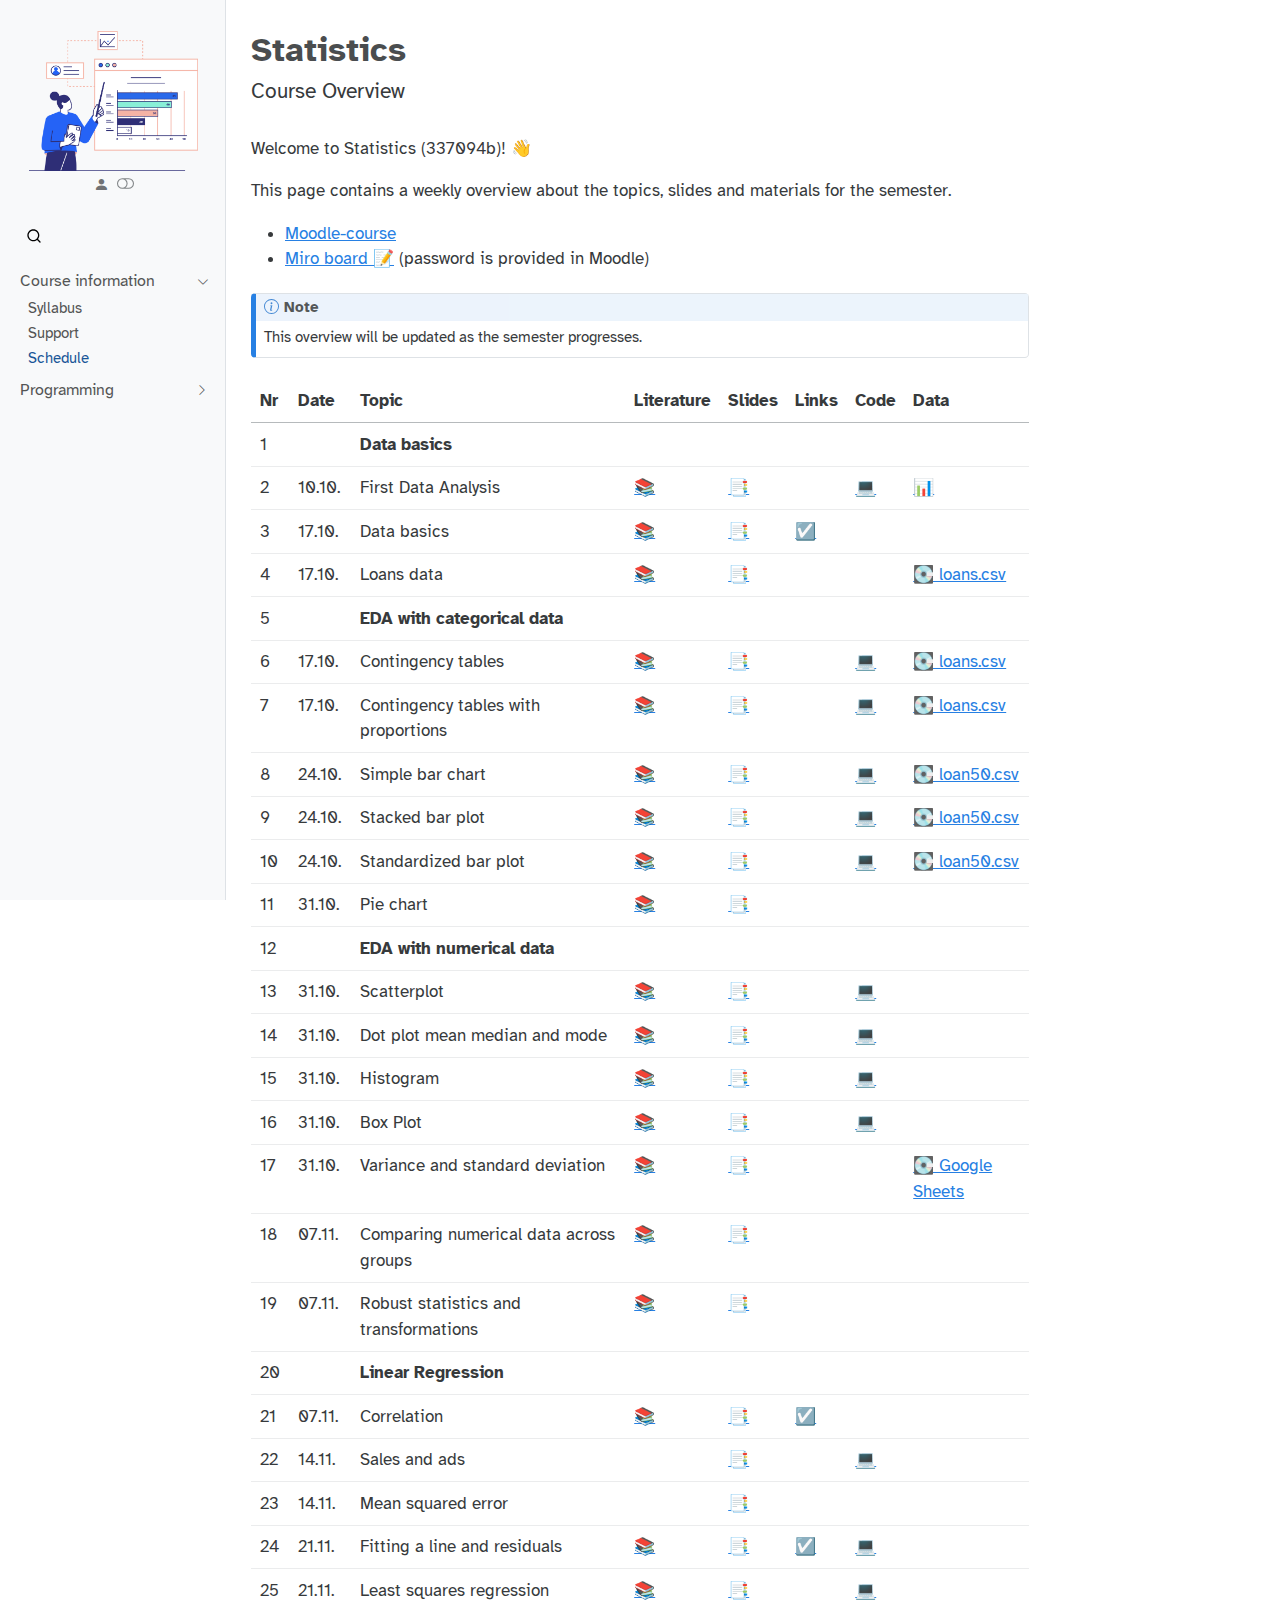
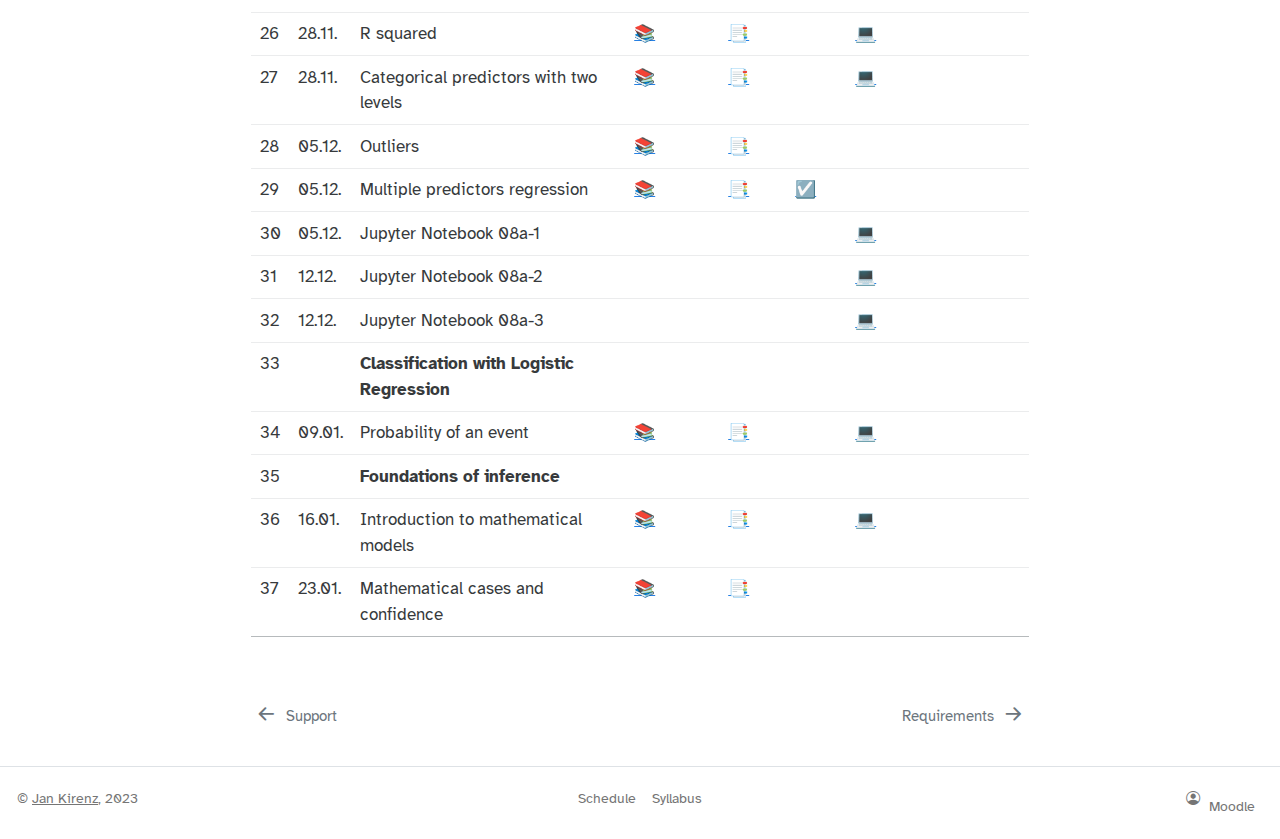
==== commit 6b6d70d0: "Built site for gh-pages" ====
--- a/index.html
+++ b/index.html
@@ -571,17 +571,17 @@
 <td>16.01.</td>
 <td>Introduction to mathematical models</td>
 <td><a href="https://openintro-ims.netlify.app/foundations-mathematical.html">📚</a></td>
-<td><!--    [📑](https://docs.google.com/presentation/d/16CnOWEpi1E7ThpWlEJ4CaSNFmqRfFM322lUXXwFmKeQ/export/pdf) --></td>
+<td><a href="https://docs.google.com/presentation/d/16CnOWEpi1E7ThpWlEJ4CaSNFmqRfFM322lUXXwFmKeQ/export/pdf">📑</a></td>
 <td></td>
 <td><a href="https://colab.research.google.com/github/kirenz/lab-ims/blob/main/ims/13a-mathematical-c.ipynb">💻</a></td>
 <td></td>
 </tr>
 <tr class="odd">
 <td>37</td>
-<td>09.01.</td>
+<td>23.01.</td>
 <td>Mathematical cases and confidence</td>
 <td><a href="https://openintro-ims.netlify.app/foundations-mathematical.html#caseopp">📚</a></td>
-<td><!--    [📑](https://docs.google.com/presentation/d/1q-m2yp2zFZW3plabPVkDbUQxypoiUujbk4rmA4K_kHw/export/pdf) --></td>
+<td><a href="https://docs.google.com/presentation/d/1q-m2yp2zFZW3plabPVkDbUQxypoiUujbk4rmA4K_kHw/export/pdf">📑</a></td>
 <td></td>
 <td></td>
 <td></td>
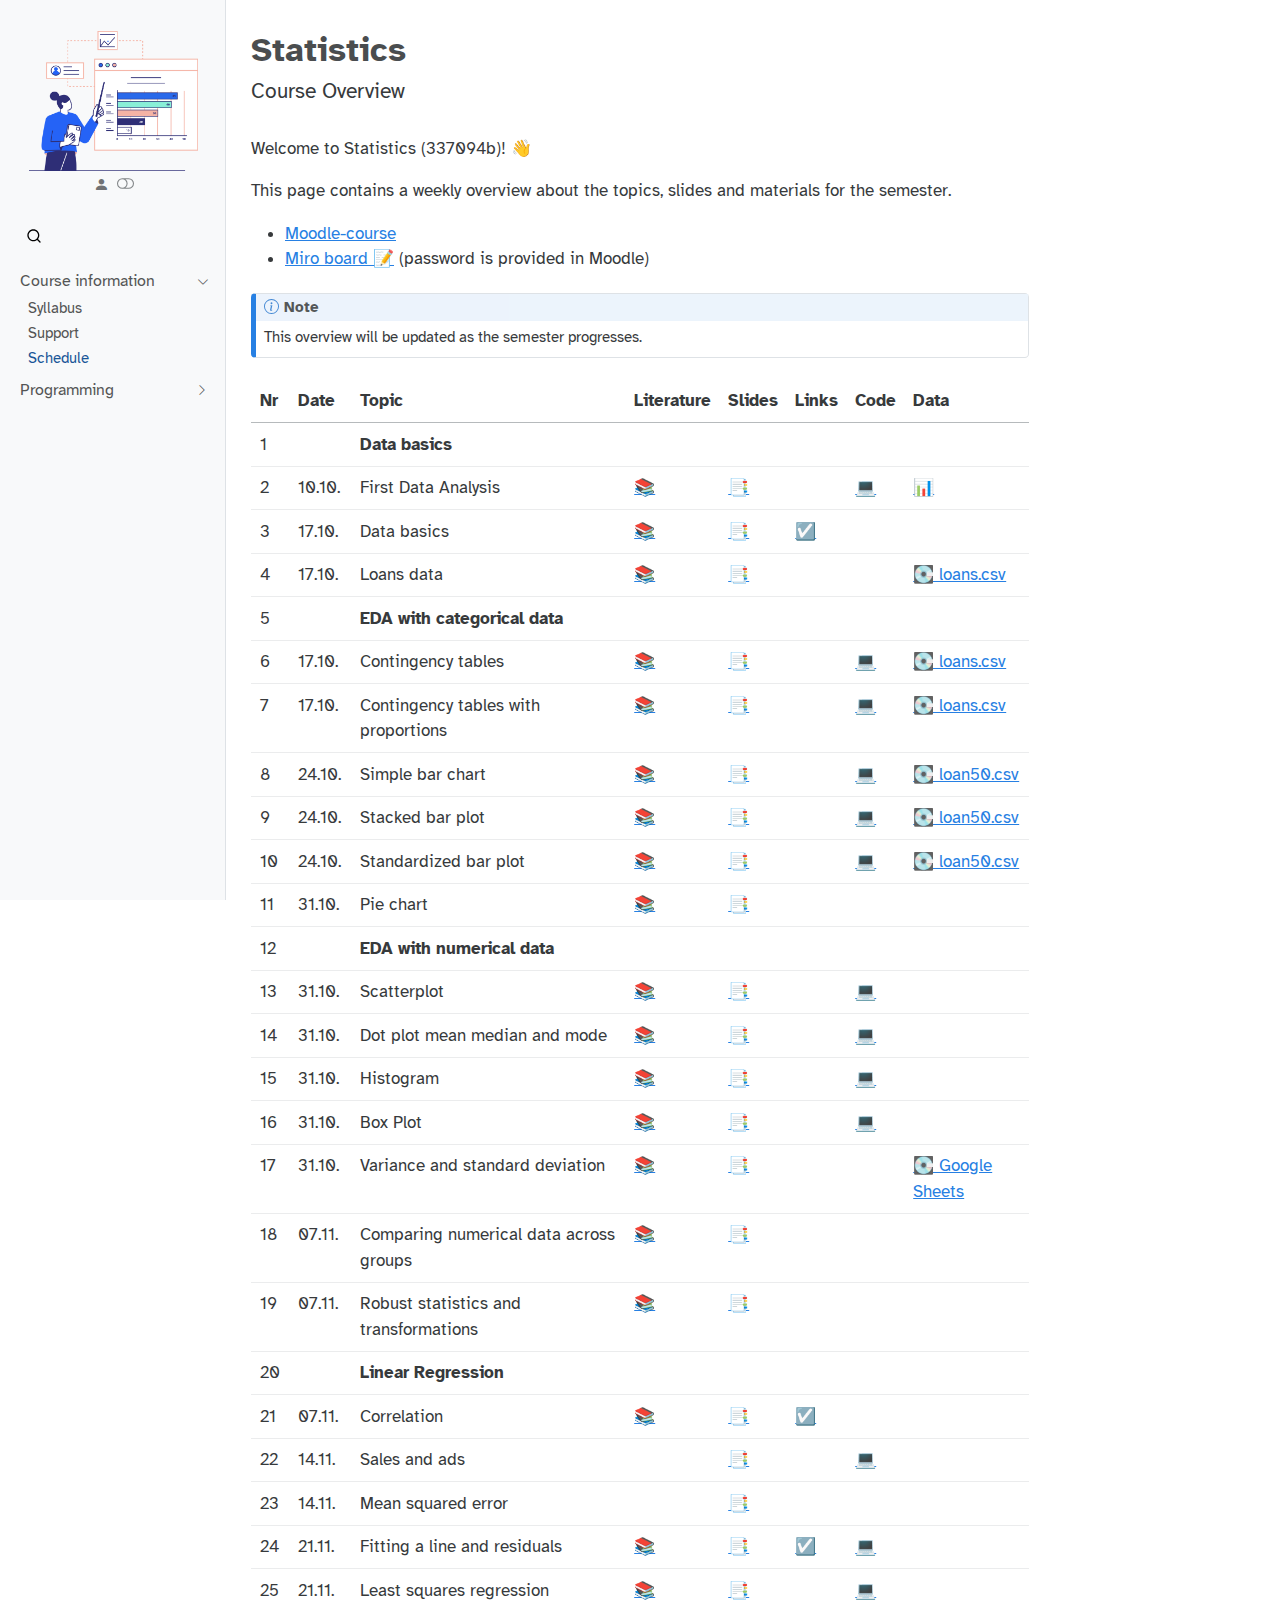
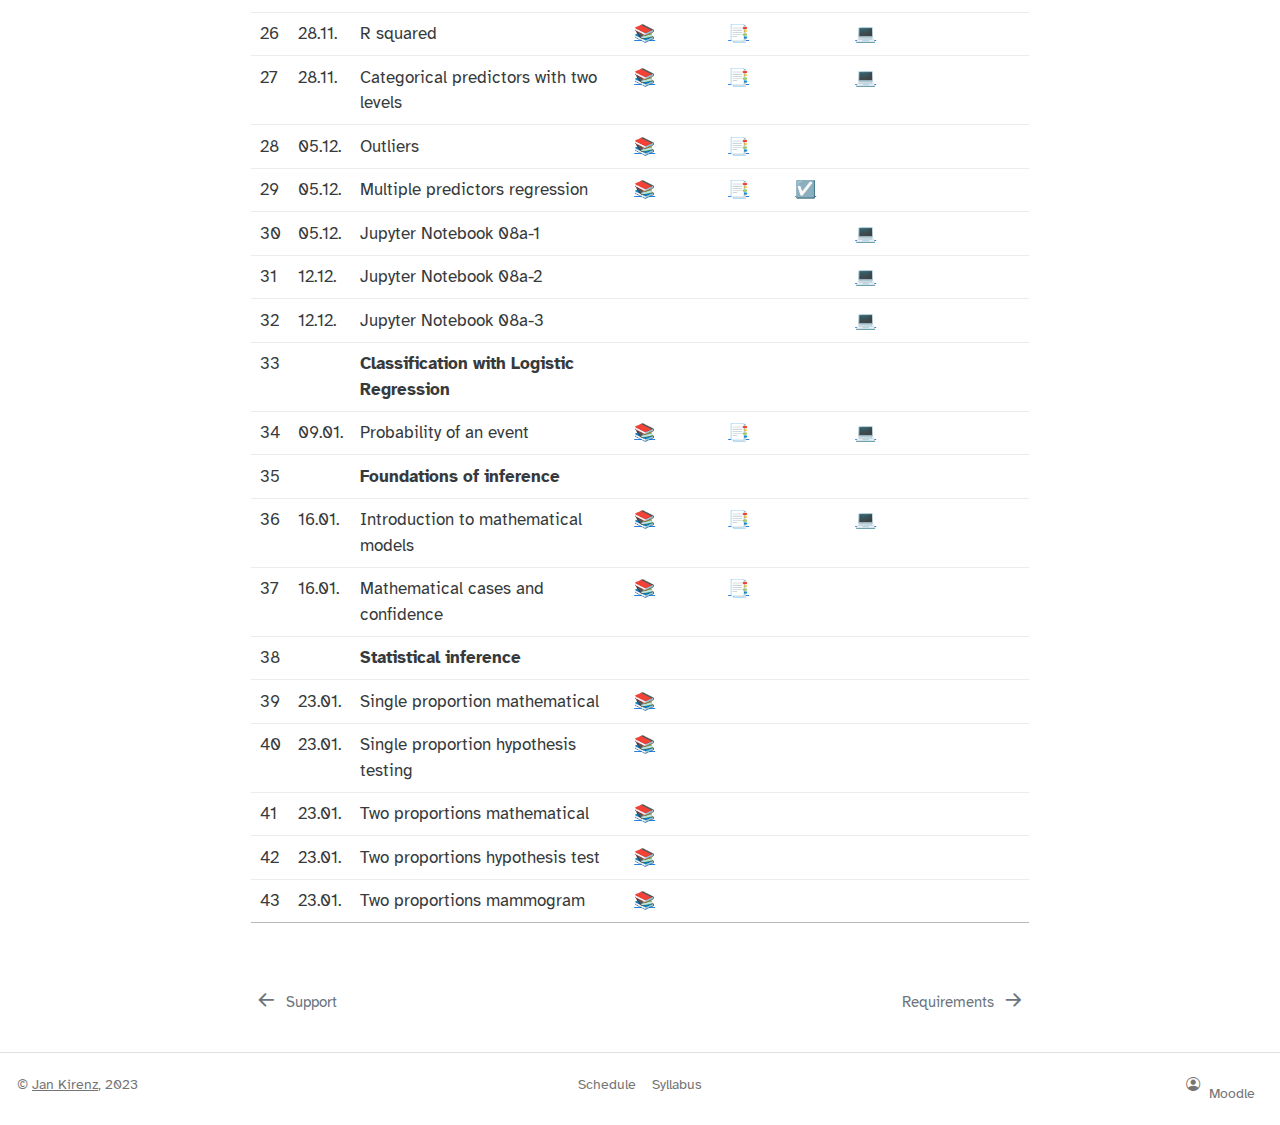
==== commit 905dd97e: "Built site for gh-pages" ====
--- a/index.html
+++ b/index.html
@@ -578,10 +578,70 @@
 </tr>
 <tr class="odd">
 <td>37</td>
-<td>23.01.</td>
+<td>16.01.</td>
 <td>Mathematical cases and confidence</td>
 <td><a href="https://openintro-ims.netlify.app/foundations-mathematical.html#caseopp">📚</a></td>
 <td><a href="https://docs.google.com/presentation/d/1q-m2yp2zFZW3plabPVkDbUQxypoiUujbk4rmA4K_kHw/export/pdf">📑</a></td>
+<td></td>
+<td></td>
+<td></td>
+</tr>
+<tr class="even">
+<td>38</td>
+<td></td>
+<td><strong>Statistical inference</strong></td>
+<td></td>
+<td></td>
+<td></td>
+<td></td>
+<td></td>
+</tr>
+<tr class="odd">
+<td>39</td>
+<td>23.01.</td>
+<td>Single proportion mathematical</td>
+<td><a href="https://openintro-ims.netlify.app/inference-one-prop.html#one-prop-norm">📚</a></td>
+<td><!--    [📑](https://docs.google.com/presentation/d/120AeFtpSKdjaDM9JFoM4d0_hDvgtWrl5DQTncSHISIU/export/pdf) --></td>
+<td></td>
+<td></td>
+<td></td>
+</tr>
+<tr class="even">
+<td>40</td>
+<td>23.01.</td>
+<td>Single proportion hypothesis testing</td>
+<td><a href="https://openintro-ims.netlify.app/inference-one-prop.html#hypothesis-test-for-a-proportion">📚</a></td>
+<td><!--    [📑](https://docs.google.com/presentation/d/1703wnVRF9MEDzDuhIT6P94UJoPwvnXuoK6XLIkXz9mg/export/pdf) --></td>
+<td></td>
+<td></td>
+<td></td>
+</tr>
+<tr class="odd">
+<td>41</td>
+<td>23.01.</td>
+<td>Two proportions mathematical</td>
+<td><a href="https://openintro-ims.netlify.app/inference-two-props.html#math-2prop">📚</a></td>
+<td><!--    [📑](https://docs.google.com/presentation/d/1wxIcHV_tEoXnKcQg21s1-Hte85VQ3VN-qGkwzmGdNWc/export/pdf) --></td>
+<td></td>
+<td></td>
+<td></td>
+</tr>
+<tr class="even">
+<td>42</td>
+<td>23.01.</td>
+<td>Two proportions hypothesis test</td>
+<td><a href="https://openintro-ims.netlify.app/inference-two-props.html#hypothesis-test-for-the-difference-between-two-proportions">📚</a></td>
+<td><!--    [📑](https://docs.google.com/presentation/d/1RAr_RnYry-a1FRsNIwVzB-vkycAsRD6etitSoV4N1a0/export/pdf) --></td>
+<td></td>
+<td></td>
+<td></td>
+</tr>
+<tr class="odd">
+<td>43</td>
+<td>23.01.</td>
+<td>Two proportions mammogram</td>
+<td><a href="https://openintro-ims.netlify.app/inference-two-props.html#hypothesis-test-for-the-difference-between-two-proportions">📚</a></td>
+<td><!--    [📑](https://docs.google.com/presentation/d/1ER-IJvtNJPHOY4bQGurpqAl83rexJwQ0Db2ujo8eLAE/export/pdf) --></td>
 <td></td>
 <td></td>
 <td></td>
